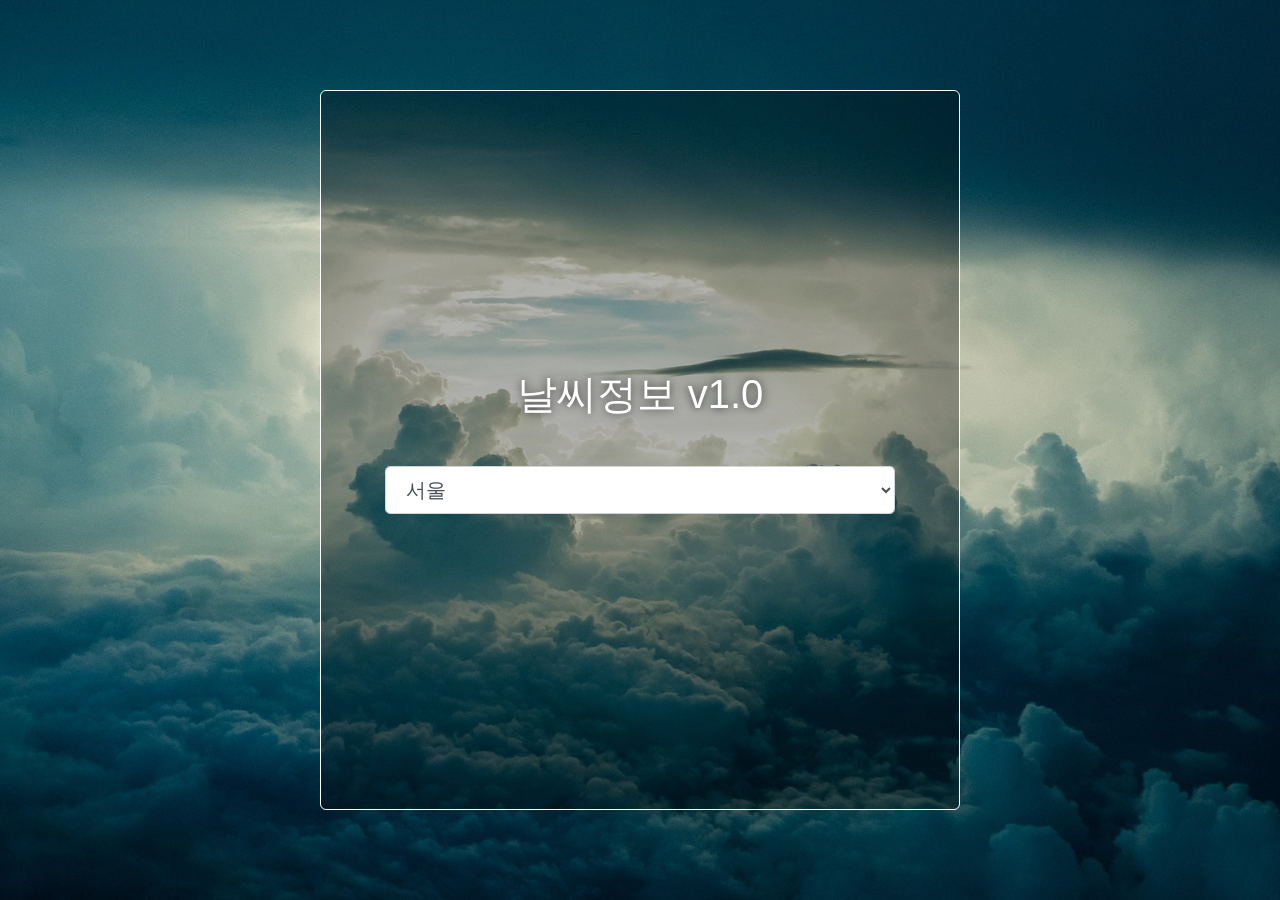
==== public/html/weather.html @ 9dc410e0 "launch" ====
<!DOCTYPE html>
<html lang="ko">
<head>
	<meta charset="UTF-8">
	<meta name="viewport" content="width=device-width, initial-scale=1.0">
	<meta http-equiv="X-UA-Compatible" content="ie=edge">
	<title>날씨정보</title>
	<link rel="stylesheet" href="../css/fa.min.css">
	<link rel="stylesheet" href="../css/bootstrap.min.css">
	<link rel="stylesheet" href="../css/animate.css">
	<link rel="stylesheet" href="../css/base.css">
	<link rel="stylesheet" href="../css/weather.css">
	<script src="../js/jquery-3.3.1.min.js"></script>
	<script src="../js/bootstrap.min.js"></script>
	<script src="../js/wow.min.js"></script>
</head>
<body>
	<div class="wraps">
		<div class="wrap">
			<div class="launch">
				<h1>날씨정보 v1.0</h1>
				<div class="citys form-group">
					<select name="city" id="city" class="form-control form-control-lg">
						<option value="111111">서울</option>
					</select>
				</div>
			</div>
			<div class="daily"></div>
			<div class="weekly"></div>
		</div>
	</div>
	<script src="../js/util.js"></script>
	<script src="../js/weather.js"></script>
</body>
</html>
---- public/css/fa.min.css ----
.fa,.fab,.fal,.far,.fas{-moz-osx-font-smoothing:grayscale;-webkit-font-smoothing:antialiased;display:inline-block;font-style:normal;font-variant:normal;text-rendering:auto;line-height:1}.fa-lg{font-size:1.33333em;line-height:.75em;vertical-align:-.0667em}.fa-xs{font-size:.75em}.fa-sm{font-size:.875em}.fa-1x{font-size:1em}.fa-2x{font-size:2em}.fa-3x{font-size:3em}.fa-4x{font-size:4em}.fa-5x{font-size:5em}.fa-6x{font-size:6em}.fa-7x{font-size:7em}.fa-8x{font-size:8em}.fa-9x{font-size:9em}.fa-10x{font-size:10em}.fa-fw{text-align:center;width:1.25em}.fa-ul{list-style-type:none;margin-left:2.5em;padding-left:0}.fa-ul>li{position:relative}.fa-li{left:-2em;position:absolute;text-align:center;width:2em;line-height:inherit}.fa-border{border:.08em solid #eee;border-radius:.1em;padding:.2em .25em .15em}.fa-pull-left{float:left}.fa-pull-right{float:right}.fa.fa-pull-left,.fab.fa-pull-left,.fal.fa-pull-left,.far.fa-pull-left,.fas.fa-pull-left{margin-right:.3em}.fa.fa-pull-right,.fab.fa-pull-right,.fal.fa-pull-right,.far.fa-pull-right,.fas.fa-pull-right{margin-left:.3em}.fa-spin{animation:fa-spin 2s infinite linear}.fa-pulse{animation:fa-spin 1s infinite steps(8)}@keyframes fa-spin{0%{transform:rotate(0deg)}to{transform:rotate(1turn)}}.fa-rotate-90{-ms-filter:"progid:DXImageTransform.Microsoft.BasicImage(rotation=1)";transform:rotate(90deg)}.fa-rotate-180{-ms-filter:"progid:DXImageTransform.Microsoft.BasicImage(rotation=2)";transform:rotate(180deg)}.fa-rotate-270{-ms-filter:"progid:DXImageTransform.Microsoft.BasicImage(rotation=3)";transform:rotate(270deg)}.fa-flip-horizontal{-ms-filter:"progid:DXImageTransform.Microsoft.BasicImage(rotation=0, mirror=1)";transform:scaleX(-1)}.fa-flip-vertical{transform:scaleY(-1)}.fa-flip-both,.fa-flip-horizontal.fa-flip-vertical,.fa-flip-vertical{-ms-filter:"progid:DXImageTransform.Microsoft.BasicImage(rotation=2, mirror=1)"}.fa-flip-both,.fa-flip-horizontal.fa-flip-vertical{transform:scale(-1)}:root .fa-flip-both,:root .fa-flip-horizontal,:root .fa-flip-vertical,:root .fa-rotate-90,:root .fa-rotate-180,:root .fa-rotate-270{filter:none}.fa-stack{display:inline-block;height:2em;line-height:2em;position:relative;vertical-align:middle;width:2.5em}.fa-stack-1x,.fa-stack-2x{left:0;position:absolute;text-align:center;width:100%}.fa-stack-1x{line-height:inherit}.fa-stack-2x{font-size:2em}.fa-inverse{color:#fff}.fa-500px:before{content:"\f26e"}.fa-accessible-icon:before{content:"\f368"}.fa-accusoft:before{content:"\f369"}.fa-acquisitions-incorporated:before{content:"\f6af"}.fa-ad:before{content:"\f641"}.fa-address-book:before{content:"\f2b9"}.fa-address-card:before{content:"\f2bb"}.fa-adjust:before{content:"\f042"}.fa-adn:before{content:"\f170"}.fa-adobe:before{content:"\f778"}.fa-adversal:before{content:"\f36a"}.fa-affiliatetheme:before{content:"\f36b"}.fa-air-freshener:before{content:"\f5d0"}.fa-algolia:before{content:"\f36c"}.fa-align-center:before{content:"\f037"}.fa-align-justify:before{content:"\f039"}.fa-align-left:before{content:"\f036"}.fa-align-right:before{content:"\f038"}.fa-alipay:before{content:"\f642"}.fa-allergies:before{content:"\f461"}.fa-amazon:before{content:"\f270"}.fa-amazon-pay:before{content:"\f42c"}.fa-ambulance:before{content:"\f0f9"}.fa-american-sign-language-interpreting:before{content:"\f2a3"}.fa-amilia:before{content:"\f36d"}.fa-anchor:before{content:"\f13d"}.fa-android:before{content:"\f17b"}.fa-angellist:before{content:"\f209"}.fa-angle-double-down:before{content:"\f103"}.fa-angle-double-left:before{content:"\f100"}.fa-angle-double-right:before{content:"\f101"}.fa-angle-double-up:before{content:"\f102"}.fa-angle-down:before{content:"\f107"}.fa-angle-left:before{content:"\f104"}.fa-angle-right:before{content:"\f105"}.fa-angle-up:before{content:"\f106"}.fa-angry:before{content:"\f556"}.fa-angrycreative:before{content:"\f36e"}.fa-angular:before{content:"\f420"}.fa-ankh:before{content:"\f644"}.fa-app-store:before{content:"\f36f"}.fa-app-store-ios:before{content:"\f370"}.fa-apper:before{content:"\f371"}.fa-apple:before{content:"\f179"}.fa-apple-alt:before{content:"\f5d1"}.fa-apple-pay:before{content:"\f415"}.fa-archive:before{content:"\f187"}.fa-archway:before{content:"\f557"}.fa-arrow-alt-circle-down:before{content:"\f358"}.fa-arrow-alt-circle-left:before{content:"\f359"}.fa-arrow-alt-circle-right:before{content:"\f35a"}.fa-arrow-alt-circle-up:before{content:"\f35b"}.fa-arrow-circle-down:before{content:"\f0ab"}.fa-arrow-circle-left:before{content:"\f0a8"}.fa-arrow-circle-right:before{content:"\f0a9"}.fa-arrow-circle-up:before{content:"\f0aa"}.fa-arrow-down:before{content:"\f063"}.fa-arrow-left:before{content:"\f060"}.fa-arrow-right:before{content:"\f061"}.fa-arrow-up:before{content:"\f062"}.fa-arrows-alt:before{content:"\f0b2"}.fa-arrows-alt-h:before{content:"\f337"}.fa-arrows-alt-v:before{content:"\f338"}.fa-artstation:before{content:"\f77a"}.fa-assistive-listening-systems:before{content:"\f2a2"}.fa-asterisk:before{content:"\f069"}.fa-asymmetrik:before{content:"\f372"}.fa-at:before{content:"\f1fa"}.fa-atlas:before{content:"\f558"}.fa-atlassian:before{content:"\f77b"}.fa-atom:before{content:"\f5d2"}.fa-audible:before{content:"\f373"}.fa-audio-description:before{content:"\f29e"}.fa-autoprefixer:before{content:"\f41c"}.fa-avianex:before{content:"\f374"}.fa-aviato:before{content:"\f421"}.fa-award:before{content:"\f559"}.fa-aws:before{content:"\f375"}.fa-baby:before{content:"\f77c"}.fa-baby-carriage:before{content:"\f77d"}.fa-backspace:before{content:"\f55a"}.fa-backward:before{content:"\f04a"}.fa-bacon:before{content:"\f7e5"}.fa-balance-scale:before{content:"\f24e"}.fa-ban:before{content:"\f05e"}.fa-band-aid:before{content:"\f462"}.fa-bandcamp:before{content:"\f2d5"}.fa-barcode:before{content:"\f02a"}.fa-bars:before{content:"\f0c9"}.fa-baseball-ball:before{content:"\f433"}.fa-basketball-ball:before{content:"\f434"}.fa-bath:before{content:"\f2cd"}.fa-battery-empty:before{content:"\f244"}.fa-battery-full:before{content:"\f240"}.fa-battery-half:before{content:"\f242"}.fa-battery-quarter:before{content:"\f243"}.fa-battery-three-quarters:before{content:"\f241"}.fa-bed:before{content:"\f236"}.fa-beer:before{content:"\f0fc"}.fa-behance:before{content:"\f1b4"}.fa-behance-square:before{content:"\f1b5"}.fa-bell:before{content:"\f0f3"}.fa-bell-slash:before{content:"\f1f6"}.fa-bezier-curve:before{content:"\f55b"}.fa-bible:before{content:"\f647"}.fa-bicycle:before{content:"\f206"}.fa-bimobject:before{content:"\f378"}.fa-binoculars:before{content:"\f1e5"}.fa-biohazard:before{content:"\f780"}.fa-birthday-cake:before{content:"\f1fd"}.fa-bitbucket:before{content:"\f171"}.fa-bitcoin:before{content:"\f379"}.fa-bity:before{content:"\f37a"}.fa-black-tie:before{content:"\f27e"}.fa-blackberry:before{content:"\f37b"}.fa-blender:before{content:"\f517"}.fa-blender-phone:before{content:"\f6b6"}.fa-blind:before{content:"\f29d"}.fa-blog:before{content:"\f781"}.fa-blogger:before{content:"\f37c"}.fa-blogger-b:before{content:"\f37d"}.fa-bluetooth:before{content:"\f293"}.fa-bluetooth-b:before{content:"\f294"}.fa-bold:before{content:"\f032"}.fa-bolt:before{content:"\f0e7"}.fa-bomb:before{content:"\f1e2"}.fa-bone:before{content:"\f5d7"}.fa-bong:before{content:"\f55c"}.fa-book:before{content:"\f02d"}.fa-book-dead:before{content:"\f6b7"}.fa-book-medical:before{content:"\f7e6"}.fa-book-open:before{content:"\f518"}.fa-book-reader:before{content:"\f5da"}.fa-bookmark:before{content:"\f02e"}.fa-bowling-ball:before{content:"\f436"}.fa-box:before{content:"\f466"}.fa-box-open:before{content:"\f49e"}.fa-boxes:before{content:"\f468"}.fa-braille:before{content:"\f2a1"}.fa-brain:before{content:"\f5dc"}.fa-bread-slice:before{content:"\f7ec"}.fa-briefcase:before{content:"\f0b1"}.fa-briefcase-medical:before{content:"\f469"}.fa-broadcast-tower:before{content:"\f519"}.fa-broom:before{content:"\f51a"}.fa-brush:before{content:"\f55d"}.fa-btc:before{content:"\f15a"}.fa-bug:before{content:"\f188"}.fa-building:before{content:"\f1ad"}.fa-bullhorn:before{content:"\f0a1"}.fa-bullseye:before{content:"\f140"}.fa-burn:before{content:"\f46a"}.fa-buromobelexperte:before{content:"\f37f"}.fa-bus:before{content:"\f207"}.fa-bus-alt:before{content:"\f55e"}.fa-business-time:before{content:"\f64a"}.fa-buysellads:before{content:"\f20d"}.fa-calculator:before{content:"\f1ec"}.fa-calendar:before{content:"\f133"}.fa-calendar-alt:before{content:"\f073"}.fa-calendar-check:before{content:"\f274"}.fa-calendar-day:before{content:"\f783"}.fa-calendar-minus:before{content:"\f272"}.fa-calendar-plus:before{content:"\f271"}.fa-calendar-times:before{content:"\f273"}.fa-calendar-week:before{content:"\f784"}.fa-camera:before{content:"\f030"}.fa-camera-retro:before{content:"\f083"}.fa-campground:before{content:"\f6bb"}.fa-canadian-maple-leaf:before{content:"\f785"}.fa-candy-cane:before{content:"\f786"}.fa-cannabis:before{content:"\f55f"}.fa-capsules:before{content:"\f46b"}.fa-car:before{content:"\f1b9"}.fa-car-alt:before{content:"\f5de"}.fa-car-battery:before{content:"\f5df"}.fa-car-crash:before{content:"\f5e1"}.fa-car-side:before{content:"\f5e4"}.fa-caret-down:before{content:"\f0d7"}.fa-caret-left:before{content:"\f0d9"}.fa-caret-right:before{content:"\f0da"}.fa-caret-square-down:before{content:"\f150"}.fa-caret-square-left:before{content:"\f191"}.fa-caret-square-right:before{content:"\f152"}.fa-caret-square-up:before{content:"\f151"}.fa-caret-up:before{content:"\f0d8"}.fa-carrot:before{content:"\f787"}.fa-cart-arrow-down:before{content:"\f218"}.fa-cart-plus:before{content:"\f217"}.fa-cash-register:before{content:"\f788"}.fa-cat:before{content:"\f6be"}.fa-cc-amazon-pay:before{content:"\f42d"}.fa-cc-amex:before{content:"\f1f3"}.fa-cc-apple-pay:before{content:"\f416"}.fa-cc-diners-club:before{content:"\f24c"}.fa-cc-discover:before{content:"\f1f2"}.fa-cc-jcb:before{content:"\f24b"}.fa-cc-mastercard:before{content:"\f1f1"}.fa-cc-paypal:before{content:"\f1f4"}.fa-cc-stripe:before{content:"\f1f5"}.fa-cc-visa:before{content:"\f1f0"}.fa-centercode:before{content:"\f380"}.fa-centos:before{content:"\f789"}.fa-certificate:before{content:"\f0a3"}.fa-chair:before{content:"\f6c0"}.fa-chalkboard:before{content:"\f51b"}.fa-chalkboard-teacher:before{content:"\f51c"}.fa-charging-station:before{content:"\f5e7"}.fa-chart-area:before{content:"\f1fe"}.fa-chart-bar:before{content:"\f080"}.fa-chart-line:before{content:"\f201"}.fa-chart-pie:before{content:"\f200"}.fa-check:before{content:"\f00c"}.fa-check-circle:before{content:"\f058"}.fa-check-double:before{content:"\f560"}.fa-check-square:before{content:"\f14a"}.fa-cheese:before{content:"\f7ef"}.fa-chess:before{content:"\f439"}.fa-chess-bishop:before{content:"\f43a"}.fa-chess-board:before{content:"\f43c"}.fa-chess-king:before{content:"\f43f"}.fa-chess-knight:before{content:"\f441"}.fa-chess-pawn:before{content:"\f443"}.fa-chess-queen:before{content:"\f445"}.fa-chess-rook:before{content:"\f447"}.fa-chevron-circle-down:before{content:"\f13a"}.fa-chevron-circle-left:before{content:"\f137"}.fa-chevron-circle-right:before{content:"\f138"}.fa-chevron-circle-up:before{content:"\f139"}.fa-chevron-down:before{content:"\f078"}.fa-chevron-left:before{content:"\f053"}.fa-chevron-right:before{content:"\f054"}.fa-chevron-up:before{content:"\f077"}.fa-child:before{content:"\f1ae"}.fa-chrome:before{content:"\f268"}.fa-church:before{content:"\f51d"}.fa-circle:before{content:"\f111"}.fa-circle-notch:before{content:"\f1ce"}.fa-city:before{content:"\f64f"}.fa-clinic-medical:before{content:"\f7f2"}.fa-clipboard:before{content:"\f328"}.fa-clipboard-check:before{content:"\f46c"}.fa-clipboard-list:before{content:"\f46d"}.fa-clock:before{content:"\f017"}.fa-clone:before{content:"\f24d"}.fa-closed-captioning:before{content:"\f20a"}.fa-cloud:before{content:"\f0c2"}.fa-cloud-download-alt:before{content:"\f381"}.fa-cloud-meatball:before{content:"\f73b"}.fa-cloud-moon:before{content:"\f6c3"}.fa-cloud-moon-rain:before{content:"\f73c"}.fa-cloud-rain:before{content:"\f73d"}.fa-cloud-showers-heavy:before{content:"\f740"}.fa-cloud-sun:before{content:"\f6c4"}.fa-cloud-sun-rain:before{content:"\f743"}.fa-cloud-upload-alt:before{content:"\f382"}.fa-cloudscale:before{content:"\f383"}.fa-cloudsmith:before{content:"\f384"}.fa-cloudversify:before{content:"\f385"}.fa-cocktail:before{content:"\f561"}.fa-code:before{content:"\f121"}.fa-code-branch:before{content:"\f126"}.fa-codepen:before{content:"\f1cb"}.fa-codiepie:before{content:"\f284"}.fa-coffee:before{content:"\f0f4"}.fa-cog:before{content:"\f013"}.fa-cogs:before{content:"\f085"}.fa-coins:before{content:"\f51e"}.fa-columns:before{content:"\f0db"}.fa-comment:before{content:"\f075"}.fa-comment-alt:before{content:"\f27a"}.fa-comment-dollar:before{content:"\f651"}.fa-comment-dots:before{content:"\f4ad"}.fa-comment-medical:before{content:"\f7f5"}.fa-comment-slash:before{content:"\f4b3"}.fa-comments:before{content:"\f086"}.fa-comments-dollar:before{content:"\f653"}.fa-compact-disc:before{content:"\f51f"}.fa-compass:before{content:"\f14e"}.fa-compress:before{content:"\f066"}.fa-compress-arrows-alt:before{content:"\f78c"}.fa-concierge-bell:before{content:"\f562"}.fa-confluence:before{content:"\f78d"}.fa-connectdevelop:before{content:"\f20e"}.fa-contao:before{content:"\f26d"}.fa-cookie:before{content:"\f563"}.fa-cookie-bite:before{content:"\f564"}.fa-copy:before{content:"\f0c5"}.fa-copyright:before{content:"\f1f9"}.fa-couch:before{content:"\f4b8"}.fa-cpanel:before{content:"\f388"}.fa-creative-commons:before{content:"\f25e"}.fa-creative-commons-by:before{content:"\f4e7"}.fa-creative-commons-nc:before{content:"\f4e8"}.fa-creative-commons-nc-eu:before{content:"\f4e9"}.fa-creative-commons-nc-jp:before{content:"\f4ea"}.fa-creative-commons-nd:before{content:"\f4eb"}.fa-creative-commons-pd:before{content:"\f4ec"}.fa-creative-commons-pd-alt:before{content:"\f4ed"}.fa-creative-commons-remix:before{content:"\f4ee"}.fa-creative-commons-sa:before{content:"\f4ef"}.fa-creative-commons-sampling:before{content:"\f4f0"}.fa-creative-commons-sampling-plus:before{content:"\f4f1"}.fa-creative-commons-share:before{content:"\f4f2"}.fa-creative-commons-zero:before{content:"\f4f3"}.fa-credit-card:before{content:"\f09d"}.fa-critical-role:before{content:"\f6c9"}.fa-crop:before{content:"\f125"}.fa-crop-alt:before{content:"\f565"}.fa-cross:before{content:"\f654"}.fa-crosshairs:before{content:"\f05b"}.fa-crow:before{content:"\f520"}.fa-crown:before{content:"\f521"}.fa-crutch:before{content:"\f7f7"}.fa-css3:before{content:"\f13c"}.fa-css3-alt:before{content:"\f38b"}.fa-cube:before{content:"\f1b2"}.fa-cubes:before{content:"\f1b3"}.fa-cut:before{content:"\f0c4"}.fa-cuttlefish:before{content:"\f38c"}.fa-d-and-d:before{content:"\f38d"}.fa-d-and-d-beyond:before{content:"\f6ca"}.fa-dashcube:before{content:"\f210"}.fa-database:before{content:"\f1c0"}.fa-deaf:before{content:"\f2a4"}.fa-delicious:before{content:"\f1a5"}.fa-democrat:before{content:"\f747"}.fa-deploydog:before{content:"\f38e"}.fa-deskpro:before{content:"\f38f"}.fa-desktop:before{content:"\f108"}.fa-dev:before{content:"\f6cc"}.fa-deviantart:before{content:"\f1bd"}.fa-dharmachakra:before{content:"\f655"}.fa-dhl:before{content:"\f790"}.fa-diagnoses:before{content:"\f470"}.fa-diaspora:before{content:"\f791"}.fa-dice:before{content:"\f522"}.fa-dice-d20:before{content:"\f6cf"}.fa-dice-d6:before{content:"\f6d1"}.fa-dice-five:before{content:"\f523"}.fa-dice-four:before{content:"\f524"}.fa-dice-one:before{content:"\f525"}.fa-dice-six:before{content:"\f526"}.fa-dice-three:before{content:"\f527"}.fa-dice-two:before{content:"\f528"}.fa-digg:before{content:"\f1a6"}.fa-digital-ocean:before{content:"\f391"}.fa-digital-tachograph:before{content:"\f566"}.fa-directions:before{content:"\f5eb"}.fa-discord:before{content:"\f392"}.fa-discourse:before{content:"\f393"}.fa-divide:before{content:"\f529"}.fa-dizzy:before{content:"\f567"}.fa-dna:before{content:"\f471"}.fa-dochub:before{content:"\f394"}.fa-docker:before{content:"\f395"}.fa-dog:before{content:"\f6d3"}.fa-dollar-sign:before{content:"\f155"}.fa-dolly:before{content:"\f472"}.fa-dolly-flatbed:before{content:"\f474"}.fa-donate:before{content:"\f4b9"}.fa-door-closed:before{content:"\f52a"}.fa-door-open:before{content:"\f52b"}.fa-dot-circle:before{content:"\f192"}.fa-dove:before{content:"\f4ba"}.fa-download:before{content:"\f019"}.fa-draft2digital:before{content:"\f396"}.fa-drafting-compass:before{content:"\f568"}.fa-dragon:before{content:"\f6d5"}.fa-draw-polygon:before{content:"\f5ee"}.fa-dribbble:before{content:"\f17d"}.fa-dribbble-square:before{content:"\f397"}.fa-dropbox:before{content:"\f16b"}.fa-drum:before{content:"\f569"}.fa-drum-steelpan:before{content:"\f56a"}.fa-drumstick-bite:before{content:"\f6d7"}.fa-drupal:before{content:"\f1a9"}.fa-dumbbell:before{content:"\f44b"}.fa-dumpster:before{content:"\f793"}.fa-dumpster-fire:before{content:"\f794"}.fa-dungeon:before{content:"\f6d9"}.fa-dyalog:before{content:"\f399"}.fa-earlybirds:before{content:"\f39a"}.fa-ebay:before{content:"\f4f4"}.fa-edge:before{content:"\f282"}.fa-edit:before{content:"\f044"}.fa-egg:before{content:"\f7fb"}.fa-eject:before{content:"\f052"}.fa-elementor:before{content:"\f430"}.fa-ellipsis-h:before{content:"\f141"}.fa-ellipsis-v:before{content:"\f142"}.fa-ello:before{content:"\f5f1"}.fa-ember:before{content:"\f423"}.fa-empire:before{content:"\f1d1"}.fa-envelope:before{content:"\f0e0"}.fa-envelope-open:before{content:"\f2b6"}.fa-envelope-open-text:before{content:"\f658"}.fa-envelope-square:before{content:"\f199"}.fa-envira:before{content:"\f299"}.fa-equals:before{content:"\f52c"}.fa-eraser:before{content:"\f12d"}.fa-erlang:before{content:"\f39d"}.fa-ethereum:before{content:"\f42e"}.fa-ethernet:before{content:"\f796"}.fa-etsy:before{content:"\f2d7"}.fa-euro-sign:before{content:"\f153"}.fa-exchange-alt:before{content:"\f362"}.fa-exclamation:before{content:"\f12a"}.fa-exclamation-circle:before{content:"\f06a"}.fa-exclamation-triangle:before{content:"\f071"}.fa-expand:before{content:"\f065"}.fa-expand-arrows-alt:before{content:"\f31e"}.fa-expeditedssl:before{content:"\f23e"}.fa-external-link-alt:before{content:"\f35d"}.fa-external-link-square-alt:before{content:"\f360"}.fa-eye:before{content:"\f06e"}.fa-eye-dropper:before{content:"\f1fb"}.fa-eye-slash:before{content:"\f070"}.fa-facebook:before{content:"\f09a"}.fa-facebook-f:before{content:"\f39e"}.fa-facebook-messenger:before{content:"\f39f"}.fa-facebook-square:before{content:"\f082"}.fa-fantasy-flight-games:before{content:"\f6dc"}.fa-fast-backward:before{content:"\f049"}.fa-fast-forward:before{content:"\f050"}.fa-fax:before{content:"\f1ac"}.fa-feather:before{content:"\f52d"}.fa-feather-alt:before{content:"\f56b"}.fa-fedex:before{content:"\f797"}.fa-fedora:before{content:"\f798"}.fa-female:before{content:"\f182"}.fa-fighter-jet:before{content:"\f0fb"}.fa-figma:before{content:"\f799"}.fa-file:before{content:"\f15b"}.fa-file-alt:before{content:"\f15c"}.fa-file-archive:before{content:"\f1c6"}.fa-file-audio:before{content:"\f1c7"}.fa-file-code:before{content:"\f1c9"}.fa-file-contract:before{content:"\f56c"}.fa-file-csv:before{content:"\f6dd"}.fa-file-download:before{content:"\f56d"}.fa-file-excel:before{content:"\f1c3"}.fa-file-export:before{content:"\f56e"}.fa-file-image:before{content:"\f1c5"}.fa-file-import:before{content:"\f56f"}.fa-file-invoice:before{content:"\f570"}.fa-file-invoice-dollar:before{content:"\f571"}.fa-file-medical:before{content:"\f477"}.fa-file-medical-alt:before{content:"\f478"}.fa-file-pdf:before{content:"\f1c1"}.fa-file-powerpoint:before{content:"\f1c4"}.fa-file-prescription:before{content:"\f572"}.fa-file-signature:before{content:"\f573"}.fa-file-upload:before{content:"\f574"}.fa-file-video:before{content:"\f1c8"}.fa-file-word:before{content:"\f1c2"}.fa-fill:before{content:"\f575"}.fa-fill-drip:before{content:"\f576"}.fa-film:before{content:"\f008"}.fa-filter:before{content:"\f0b0"}.fa-fingerprint:before{content:"\f577"}.fa-fire:before{content:"\f06d"}.fa-fire-alt:before{content:"\f7e4"}.fa-fire-extinguisher:before{content:"\f134"}.fa-firefox:before{content:"\f269"}.fa-first-aid:before{content:"\f479"}.fa-first-order:before{content:"\f2b0"}.fa-first-order-alt:before{content:"\f50a"}.fa-firstdraft:before{content:"\f3a1"}.fa-fish:before{content:"\f578"}.fa-fist-raised:before{content:"\f6de"}.fa-flag:before{content:"\f024"}.fa-flag-checkered:before{content:"\f11e"}.fa-flag-usa:before{content:"\f74d"}.fa-flask:before{content:"\f0c3"}.fa-flickr:before{content:"\f16e"}.fa-flipboard:before{content:"\f44d"}.fa-flushed:before{content:"\f579"}.fa-fly:before{content:"\f417"}.fa-folder:before{content:"\f07b"}.fa-folder-minus:before{content:"\f65d"}.fa-folder-open:before{content:"\f07c"}.fa-folder-plus:before{content:"\f65e"}.fa-font:before{content:"\f031"}.fa-font-awesome:before{content:"\f2b4"}.fa-font-awesome-alt:before{content:"\f35c"}.fa-font-awesome-flag:before{content:"\f425"}.fa-font-awesome-logo-full:before{content:"\f4e6"}.fa-fonticons:before{content:"\f280"}.fa-fonticons-fi:before{content:"\f3a2"}.fa-football-ball:before{content:"\f44e"}.fa-fort-awesome:before{content:"\f286"}.fa-fort-awesome-alt:before{content:"\f3a3"}.fa-forumbee:before{content:"\f211"}.fa-forward:before{content:"\f04e"}.fa-foursquare:before{content:"\f180"}.fa-free-code-camp:before{content:"\f2c5"}.fa-freebsd:before{content:"\f3a4"}.fa-frog:before{content:"\f52e"}.fa-frown:before{content:"\f119"}.fa-frown-open:before{content:"\f57a"}.fa-fulcrum:before{content:"\f50b"}.fa-funnel-dollar:before{content:"\f662"}.fa-futbol:before{content:"\f1e3"}.fa-galactic-republic:before{content:"\f50c"}.fa-galactic-senate:before{content:"\f50d"}.fa-gamepad:before{content:"\f11b"}.fa-gas-pump:before{content:"\f52f"}.fa-gavel:before{content:"\f0e3"}.fa-gem:before{content:"\f3a5"}.fa-genderless:before{content:"\f22d"}.fa-get-pocket:before{content:"\f265"}.fa-gg:before{content:"\f260"}.fa-gg-circle:before{content:"\f261"}.fa-ghost:before{content:"\f6e2"}.fa-gift:before{content:"\f06b"}.fa-gifts:before{content:"\f79c"}.fa-git:before{content:"\f1d3"}.fa-git-square:before{content:"\f1d2"}.fa-github:before{content:"\f09b"}.fa-github-alt:before{content:"\f113"}.fa-github-square:before{content:"\f092"}.fa-gitkraken:before{content:"\f3a6"}.fa-gitlab:before{content:"\f296"}.fa-gitter:before{content:"\f426"}.fa-glass-cheers:before{content:"\f79f"}.fa-glass-martini:before{content:"\f000"}.fa-glass-martini-alt:before{content:"\f57b"}.fa-glass-whiskey:before{content:"\f7a0"}.fa-glasses:before{content:"\f530"}.fa-glide:before{content:"\f2a5"}.fa-glide-g:before{content:"\f2a6"}.fa-globe:before{content:"\f0ac"}.fa-globe-africa:before{content:"\f57c"}.fa-globe-americas:before{content:"\f57d"}.fa-globe-asia:before{content:"\f57e"}.fa-globe-europe:before{content:"\f7a2"}.fa-gofore:before{content:"\f3a7"}.fa-golf-ball:before{content:"\f450"}.fa-goodreads:before{content:"\f3a8"}.fa-goodreads-g:before{content:"\f3a9"}.fa-google:before{content:"\f1a0"}.fa-google-drive:before{content:"\f3aa"}.fa-google-play:before{content:"\f3ab"}.fa-google-plus:before{content:"\f2b3"}.fa-google-plus-g:before{content:"\f0d5"}.fa-google-plus-square:before{content:"\f0d4"}.fa-google-wallet:before{content:"\f1ee"}.fa-gopuram:before{content:"\f664"}.fa-graduation-cap:before{content:"\f19d"}.fa-gratipay:before{content:"\f184"}.fa-grav:before{content:"\f2d6"}.fa-greater-than:before{content:"\f531"}.fa-greater-than-equal:before{content:"\f532"}.fa-grimace:before{content:"\f57f"}.fa-grin:before{content:"\f580"}.fa-grin-alt:before{content:"\f581"}.fa-grin-beam:before{content:"\f582"}.fa-grin-beam-sweat:before{content:"\f583"}.fa-grin-hearts:before{content:"\f584"}.fa-grin-squint:before{content:"\f585"}.fa-grin-squint-tears:before{content:"\f586"}.fa-grin-stars:before{content:"\f587"}.fa-grin-tears:before{content:"\f588"}.fa-grin-tongue:before{content:"\f589"}.fa-grin-tongue-squint:before{content:"\f58a"}.fa-grin-tongue-wink:before{content:"\f58b"}.fa-grin-wink:before{content:"\f58c"}.fa-grip-horizontal:before{content:"\f58d"}.fa-grip-lines:before{content:"\f7a4"}.fa-grip-lines-vertical:before{content:"\f7a5"}.fa-grip-vertical:before{content:"\f58e"}.fa-gripfire:before{content:"\f3ac"}.fa-grunt:before{content:"\f3ad"}.fa-guitar:before{content:"\f7a6"}.fa-gulp:before{content:"\f3ae"}.fa-h-square:before{content:"\f0fd"}.fa-hacker-news:before{content:"\f1d4"}.fa-hacker-news-square:before{content:"\f3af"}.fa-hackerrank:before{content:"\f5f7"}.fa-hamburger:before{content:"\f805"}.fa-hammer:before{content:"\f6e3"}.fa-hamsa:before{content:"\f665"}.fa-hand-holding:before{content:"\f4bd"}.fa-hand-holding-heart:before{content:"\f4be"}.fa-hand-holding-usd:before{content:"\f4c0"}.fa-hand-lizard:before{content:"\f258"}.fa-hand-middle-finger:before{content:"\f806"}.fa-hand-paper:before{content:"\f256"}.fa-hand-peace:before{content:"\f25b"}.fa-hand-point-down:before{content:"\f0a7"}.fa-hand-point-left:before{content:"\f0a5"}.fa-hand-point-right:before{content:"\f0a4"}.fa-hand-point-up:before{content:"\f0a6"}.fa-hand-pointer:before{content:"\f25a"}.fa-hand-rock:before{content:"\f255"}.fa-hand-scissors:before{content:"\f257"}.fa-hand-spock:before{content:"\f259"}.fa-hands:before{content:"\f4c2"}.fa-hands-helping:before{content:"\f4c4"}.fa-handshake:before{content:"\f2b5"}.fa-hanukiah:before{content:"\f6e6"}.fa-hard-hat:before{content:"\f807"}.fa-hashtag:before{content:"\f292"}.fa-hat-wizard:before{content:"\f6e8"}.fa-haykal:before{content:"\f666"}.fa-hdd:before{content:"\f0a0"}.fa-heading:before{content:"\f1dc"}.fa-headphones:before{content:"\f025"}.fa-headphones-alt:before{content:"\f58f"}.fa-headset:before{content:"\f590"}.fa-heart:before{content:"\f004"}.fa-heart-broken:before{content:"\f7a9"}.fa-heartbeat:before{content:"\f21e"}.fa-helicopter:before{content:"\f533"}.fa-highlighter:before{content:"\f591"}.fa-hiking:before{content:"\f6ec"}.fa-hippo:before{content:"\f6ed"}.fa-hips:before{content:"\f452"}.fa-hire-a-helper:before{content:"\f3b0"}.fa-history:before{content:"\f1da"}.fa-hockey-puck:before{content:"\f453"}.fa-holly-berry:before{content:"\f7aa"}.fa-home:before{content:"\f015"}.fa-hooli:before{content:"\f427"}.fa-hornbill:before{content:"\f592"}.fa-horse:before{content:"\f6f0"}.fa-horse-head:before{content:"\f7ab"}.fa-hospital:before{content:"\f0f8"}.fa-hospital-alt:before{content:"\f47d"}.fa-hospital-symbol:before{content:"\f47e"}.fa-hot-tub:before{content:"\f593"}.fa-hotdog:before{content:"\f80f"}.fa-hotel:before{content:"\f594"}.fa-hotjar:before{content:"\f3b1"}.fa-hourglass:before{content:"\f254"}.fa-hourglass-end:before{content:"\f253"}.fa-hourglass-half:before{content:"\f252"}.fa-hourglass-start:before{content:"\f251"}.fa-house-damage:before{content:"\f6f1"}.fa-houzz:before{content:"\f27c"}.fa-hryvnia:before{content:"\f6f2"}.fa-html5:before{content:"\f13b"}.fa-hubspot:before{content:"\f3b2"}.fa-i-cursor:before{content:"\f246"}.fa-ice-cream:before{content:"\f810"}.fa-icicles:before{content:"\f7ad"}.fa-id-badge:before{content:"\f2c1"}.fa-id-card:before{content:"\f2c2"}.fa-id-card-alt:before{content:"\f47f"}.fa-igloo:before{content:"\f7ae"}.fa-image:before{content:"\f03e"}.fa-images:before{content:"\f302"}.fa-imdb:before{content:"\f2d8"}.fa-inbox:before{content:"\f01c"}.fa-indent:before{content:"\f03c"}.fa-industry:before{content:"\f275"}.fa-infinity:before{content:"\f534"}.fa-info:before{content:"\f129"}.fa-info-circle:before{content:"\f05a"}.fa-instagram:before{content:"\f16d"}.fa-intercom:before{content:"\f7af"}.fa-internet-explorer:before{content:"\f26b"}.fa-invision:before{content:"\f7b0"}.fa-ioxhost:before{content:"\f208"}.fa-italic:before{content:"\f033"}.fa-itunes:before{content:"\f3b4"}.fa-itunes-note:before{content:"\f3b5"}.fa-java:before{content:"\f4e4"}.fa-jedi:before{content:"\f669"}.fa-jedi-order:before{content:"\f50e"}.fa-jenkins:before{content:"\f3b6"}.fa-jira:before{content:"\f7b1"}.fa-joget:before{content:"\f3b7"}.fa-joint:before{content:"\f595"}.fa-joomla:before{content:"\f1aa"}.fa-journal-whills:before{content:"\f66a"}.fa-js:before{content:"\f3b8"}.fa-js-square:before{content:"\f3b9"}.fa-jsfiddle:before{content:"\f1cc"}.fa-kaaba:before{content:"\f66b"}.fa-kaggle:before{content:"\f5fa"}.fa-key:before{content:"\f084"}.fa-keybase:before{content:"\f4f5"}.fa-keyboard:before{content:"\f11c"}.fa-keycdn:before{content:"\f3ba"}.fa-khanda:before{content:"\f66d"}.fa-kickstarter:before{content:"\f3bb"}.fa-kickstarter-k:before{content:"\f3bc"}.fa-kiss:before{content:"\f596"}.fa-kiss-beam:before{content:"\f597"}.fa-kiss-wink-heart:before{content:"\f598"}.fa-kiwi-bird:before{content:"\f535"}.fa-korvue:before{content:"\f42f"}.fa-landmark:before{content:"\f66f"}.fa-language:before{content:"\f1ab"}.fa-laptop:before{content:"\f109"}.fa-laptop-code:before{content:"\f5fc"}.fa-laptop-medical:before{content:"\f812"}.fa-laravel:before{content:"\f3bd"}.fa-lastfm:before{content:"\f202"}.fa-lastfm-square:before{content:"\f203"}.fa-laugh:before{content:"\f599"}.fa-laugh-beam:before{content:"\f59a"}.fa-laugh-squint:before{content:"\f59b"}.fa-laugh-wink:before{content:"\f59c"}.fa-layer-group:before{content:"\f5fd"}.fa-leaf:before{content:"\f06c"}.fa-leanpub:before{content:"\f212"}.fa-lemon:before{content:"\f094"}.fa-less:before{content:"\f41d"}.fa-less-than:before{content:"\f536"}.fa-less-than-equal:before{content:"\f537"}.fa-level-down-alt:before{content:"\f3be"}.fa-level-up-alt:before{content:"\f3bf"}.fa-life-ring:before{content:"\f1cd"}.fa-lightbulb:before{content:"\f0eb"}.fa-line:before{content:"\f3c0"}.fa-link:before{content:"\f0c1"}.fa-linkedin:before{content:"\f08c"}.fa-linkedin-in:before{content:"\f0e1"}.fa-linode:before{content:"\f2b8"}.fa-linux:before{content:"\f17c"}.fa-lira-sign:before{content:"\f195"}.fa-list:before{content:"\f03a"}.fa-list-alt:before{content:"\f022"}.fa-list-ol:before{content:"\f0cb"}.fa-list-ul:before{content:"\f0ca"}.fa-location-arrow:before{content:"\f124"}.fa-lock:before{content:"\f023"}.fa-lock-open:before{content:"\f3c1"}.fa-long-arrow-alt-down:before{content:"\f309"}.fa-long-arrow-alt-left:before{content:"\f30a"}.fa-long-arrow-alt-right:before{content:"\f30b"}.fa-long-arrow-alt-up:before{content:"\f30c"}.fa-low-vision:before{content:"\f2a8"}.fa-luggage-cart:before{content:"\f59d"}.fa-lyft:before{content:"\f3c3"}.fa-magento:before{content:"\f3c4"}.fa-magic:before{content:"\f0d0"}.fa-magnet:before{content:"\f076"}.fa-mail-bulk:before{content:"\f674"}.fa-mailchimp:before{content:"\f59e"}.fa-male:before{content:"\f183"}.fa-mandalorian:before{content:"\f50f"}.fa-map:before{content:"\f279"}.fa-map-marked:before{content:"\f59f"}.fa-map-marked-alt:before{content:"\f5a0"}.fa-map-marker:before{content:"\f041"}.fa-map-marker-alt:before{content:"\f3c5"}.fa-map-pin:before{content:"\f276"}.fa-map-signs:before{content:"\f277"}.fa-markdown:before{content:"\f60f"}.fa-marker:before{content:"\f5a1"}.fa-mars:before{content:"\f222"}.fa-mars-double:before{content:"\f227"}.fa-mars-stroke:before{content:"\f229"}.fa-mars-stroke-h:before{content:"\f22b"}.fa-mars-stroke-v:before{content:"\f22a"}.fa-mask:before{content:"\f6fa"}.fa-mastodon:before{content:"\f4f6"}.fa-maxcdn:before{content:"\f136"}.fa-medal:before{content:"\f5a2"}.fa-medapps:before{content:"\f3c6"}.fa-medium:before{content:"\f23a"}.fa-medium-m:before{content:"\f3c7"}.fa-medkit:before{content:"\f0fa"}.fa-medrt:before{content:"\f3c8"}.fa-meetup:before{content:"\f2e0"}.fa-megaport:before{content:"\f5a3"}.fa-meh:before{content:"\f11a"}.fa-meh-blank:before{content:"\f5a4"}.fa-meh-rolling-eyes:before{content:"\f5a5"}.fa-memory:before{content:"\f538"}.fa-mendeley:before{content:"\f7b3"}.fa-menorah:before{content:"\f676"}.fa-mercury:before{content:"\f223"}.fa-meteor:before{content:"\f753"}.fa-microchip:before{content:"\f2db"}.fa-microphone:before{content:"\f130"}.fa-microphone-alt:before{content:"\f3c9"}.fa-microphone-alt-slash:before{content:"\f539"}.fa-microphone-slash:before{content:"\f131"}.fa-microscope:before{content:"\f610"}.fa-microsoft:before{content:"\f3ca"}.fa-minus:before{content:"\f068"}.fa-minus-circle:before{content:"\f056"}.fa-minus-square:before{content:"\f146"}.fa-mitten:before{content:"\f7b5"}.fa-mix:before{content:"\f3cb"}.fa-mixcloud:before{content:"\f289"}.fa-mizuni:before{content:"\f3cc"}.fa-mobile:before{content:"\f10b"}.fa-mobile-alt:before{content:"\f3cd"}.fa-modx:before{content:"\f285"}.fa-monero:before{content:"\f3d0"}.fa-money-bill:before{content:"\f0d6"}.fa-money-bill-alt:before{content:"\f3d1"}.fa-money-bill-wave:before{content:"\f53a"}.fa-money-bill-wave-alt:before{content:"\f53b"}.fa-money-check:before{content:"\f53c"}.fa-money-check-alt:before{content:"\f53d"}.fa-monument:before{content:"\f5a6"}.fa-moon:before{content:"\f186"}.fa-mortar-pestle:before{content:"\f5a7"}.fa-mosque:before{content:"\f678"}.fa-motorcycle:before{content:"\f21c"}.fa-mountain:before{content:"\f6fc"}.fa-mouse-pointer:before{content:"\f245"}.fa-mug-hot:before{content:"\f7b6"}.fa-music:before{content:"\f001"}.fa-napster:before{content:"\f3d2"}.fa-neos:before{content:"\f612"}.fa-network-wired:before{content:"\f6ff"}.fa-neuter:before{content:"\f22c"}.fa-newspaper:before{content:"\f1ea"}.fa-nimblr:before{content:"\f5a8"}.fa-nintendo-switch:before{content:"\f418"}.fa-node:before{content:"\f419"}.fa-node-js:before{content:"\f3d3"}.fa-not-equal:before{content:"\f53e"}.fa-notes-medical:before{content:"\f481"}.fa-npm:before{content:"\f3d4"}.fa-ns8:before{content:"\f3d5"}.fa-nutritionix:before{content:"\f3d6"}.fa-object-group:before{content:"\f247"}.fa-object-ungroup:before{content:"\f248"}.fa-odnoklassniki:before{content:"\f263"}.fa-odnoklassniki-square:before{content:"\f264"}.fa-oil-can:before{content:"\f613"}.fa-old-republic:before{content:"\f510"}.fa-om:before{content:"\f679"}.fa-opencart:before{content:"\f23d"}.fa-openid:before{content:"\f19b"}.fa-opera:before{content:"\f26a"}.fa-optin-monster:before{content:"\f23c"}.fa-osi:before{content:"\f41a"}.fa-otter:before{content:"\f700"}.fa-outdent:before{content:"\f03b"}.fa-page4:before{content:"\f3d7"}.fa-pagelines:before{content:"\f18c"}.fa-pager:before{content:"\f815"}.fa-paint-brush:before{content:"\f1fc"}.fa-paint-roller:before{content:"\f5aa"}.fa-palette:before{content:"\f53f"}.fa-palfed:before{content:"\f3d8"}.fa-pallet:before{content:"\f482"}.fa-paper-plane:before{content:"\f1d8"}.fa-paperclip:before{content:"\f0c6"}.fa-parachute-box:before{content:"\f4cd"}.fa-paragraph:before{content:"\f1dd"}.fa-parking:before{content:"\f540"}.fa-passport:before{content:"\f5ab"}.fa-pastafarianism:before{content:"\f67b"}.fa-paste:before{content:"\f0ea"}.fa-patreon:before{content:"\f3d9"}.fa-pause:before{content:"\f04c"}.fa-pause-circle:before{content:"\f28b"}.fa-paw:before{content:"\f1b0"}.fa-paypal:before{content:"\f1ed"}.fa-peace:before{content:"\f67c"}.fa-pen:before{content:"\f304"}.fa-pen-alt:before{content:"\f305"}.fa-pen-fancy:before{content:"\f5ac"}.fa-pen-nib:before{content:"\f5ad"}.fa-pen-square:before{content:"\f14b"}.fa-pencil-alt:before{content:"\f303"}.fa-pencil-ruler:before{content:"\f5ae"}.fa-penny-arcade:before{content:"\f704"}.fa-people-carry:before{content:"\f4ce"}.fa-pepper-hot:before{content:"\f816"}.fa-percent:before{content:"\f295"}.fa-percentage:before{content:"\f541"}.fa-periscope:before{content:"\f3da"}.fa-person-booth:before{content:"\f756"}.fa-phabricator:before{content:"\f3db"}.fa-phoenix-framework:before{content:"\f3dc"}.fa-phoenix-squadron:before{content:"\f511"}.fa-phone:before{content:"\f095"}.fa-phone-slash:before{content:"\f3dd"}.fa-phone-square:before{content:"\f098"}.fa-phone-volume:before{content:"\f2a0"}.fa-php:before{content:"\f457"}.fa-pied-piper:before{content:"\f2ae"}.fa-pied-piper-alt:before{content:"\f1a8"}.fa-pied-piper-hat:before{content:"\f4e5"}.fa-pied-piper-pp:before{content:"\f1a7"}.fa-piggy-bank:before{content:"\f4d3"}.fa-pills:before{content:"\f484"}.fa-pinterest:before{content:"\f0d2"}.fa-pinterest-p:before{content:"\f231"}.fa-pinterest-square:before{content:"\f0d3"}.fa-pizza-slice:before{content:"\f818"}.fa-place-of-worship:before{content:"\f67f"}.fa-plane:before{content:"\f072"}.fa-plane-arrival:before{content:"\f5af"}.fa-plane-departure:before{content:"\f5b0"}.fa-play:before{content:"\f04b"}.fa-play-circle:before{content:"\f144"}.fa-playstation:before{content:"\f3df"}.fa-plug:before{content:"\f1e6"}.fa-plus:before{content:"\f067"}.fa-plus-circle:before{content:"\f055"}.fa-plus-square:before{content:"\f0fe"}.fa-podcast:before{content:"\f2ce"}.fa-poll:before{content:"\f681"}.fa-poll-h:before{content:"\f682"}.fa-poo:before{content:"\f2fe"}.fa-poo-storm:before{content:"\f75a"}.fa-poop:before{content:"\f619"}.fa-portrait:before{content:"\f3e0"}.fa-pound-sign:before{content:"\f154"}.fa-power-off:before{content:"\f011"}.fa-pray:before{content:"\f683"}.fa-praying-hands:before{content:"\f684"}.fa-prescription:before{content:"\f5b1"}.fa-prescription-bottle:before{content:"\f485"}.fa-prescription-bottle-alt:before{content:"\f486"}.fa-print:before{content:"\f02f"}.fa-procedures:before{content:"\f487"}.fa-product-hunt:before{content:"\f288"}.fa-project-diagram:before{content:"\f542"}.fa-pushed:before{content:"\f3e1"}.fa-puzzle-piece:before{content:"\f12e"}.fa-python:before{content:"\f3e2"}.fa-qq:before{content:"\f1d6"}.fa-qrcode:before{content:"\f029"}.fa-question:before{content:"\f128"}.fa-question-circle:before{content:"\f059"}.fa-quidditch:before{content:"\f458"}.fa-quinscape:before{content:"\f459"}.fa-quora:before{content:"\f2c4"}.fa-quote-left:before{content:"\f10d"}.fa-quote-right:before{content:"\f10e"}.fa-quran:before{content:"\f687"}.fa-r-project:before{content:"\f4f7"}.fa-radiation:before{content:"\f7b9"}.fa-radiation-alt:before{content:"\f7ba"}.fa-rainbow:before{content:"\f75b"}.fa-random:before{content:"\f074"}.fa-raspberry-pi:before{content:"\f7bb"}.fa-ravelry:before{content:"\f2d9"}.fa-react:before{content:"\f41b"}.fa-reacteurope:before{content:"\f75d"}.fa-readme:before{content:"\f4d5"}.fa-rebel:before{content:"\f1d0"}.fa-receipt:before{content:"\f543"}.fa-recycle:before{content:"\f1b8"}.fa-red-river:before{content:"\f3e3"}.fa-reddit:before{content:"\f1a1"}.fa-reddit-alien:before{content:"\f281"}.fa-reddit-square:before{content:"\f1a2"}.fa-redhat:before{content:"\f7bc"}.fa-redo:before{content:"\f01e"}.fa-redo-alt:before{content:"\f2f9"}.fa-registered:before{content:"\f25d"}.fa-renren:before{content:"\f18b"}.fa-reply:before{content:"\f3e5"}.fa-reply-all:before{content:"\f122"}.fa-replyd:before{content:"\f3e6"}.fa-republican:before{content:"\f75e"}.fa-researchgate:before{content:"\f4f8"}.fa-resolving:before{content:"\f3e7"}.fa-restroom:before{content:"\f7bd"}.fa-retweet:before{content:"\f079"}.fa-rev:before{content:"\f5b2"}.fa-ribbon:before{content:"\f4d6"}.fa-ring:before{content:"\f70b"}.fa-road:before{content:"\f018"}.fa-robot:before{content:"\f544"}.fa-rocket:before{content:"\f135"}.fa-rocketchat:before{content:"\f3e8"}.fa-rockrms:before{content:"\f3e9"}.fa-route:before{content:"\f4d7"}.fa-rss:before{content:"\f09e"}.fa-rss-square:before{content:"\f143"}.fa-ruble-sign:before{content:"\f158"}.fa-ruler:before{content:"\f545"}.fa-ruler-combined:before{content:"\f546"}.fa-ruler-horizontal:before{content:"\f547"}.fa-ruler-vertical:before{content:"\f548"}.fa-running:before{content:"\f70c"}.fa-rupee-sign:before{content:"\f156"}.fa-sad-cry:before{content:"\f5b3"}.fa-sad-tear:before{content:"\f5b4"}.fa-safari:before{content:"\f267"}.fa-sass:before{content:"\f41e"}.fa-satellite:before{content:"\f7bf"}.fa-satellite-dish:before{content:"\f7c0"}.fa-save:before{content:"\f0c7"}.fa-schlix:before{content:"\f3ea"}.fa-school:before{content:"\f549"}.fa-screwdriver:before{content:"\f54a"}.fa-scribd:before{content:"\f28a"}.fa-scroll:before{content:"\f70e"}.fa-sd-card:before{content:"\f7c2"}.fa-search:before{content:"\f002"}.fa-search-dollar:before{content:"\f688"}.fa-search-location:before{content:"\f689"}.fa-search-minus:before{content:"\f010"}.fa-search-plus:before{content:"\f00e"}.fa-searchengin:before{content:"\f3eb"}.fa-seedling:before{content:"\f4d8"}.fa-sellcast:before{content:"\f2da"}.fa-sellsy:before{content:"\f213"}.fa-server:before{content:"\f233"}.fa-servicestack:before{content:"\f3ec"}.fa-shapes:before{content:"\f61f"}.fa-share:before{content:"\f064"}.fa-share-alt:before{content:"\f1e0"}.fa-share-alt-square:before{content:"\f1e1"}.fa-share-square:before{content:"\f14d"}.fa-shekel-sign:before{content:"\f20b"}.fa-shield-alt:before{content:"\f3ed"}.fa-ship:before{content:"\f21a"}.fa-shipping-fast:before{content:"\f48b"}.fa-shirtsinbulk:before{content:"\f214"}.fa-shoe-prints:before{content:"\f54b"}.fa-shopping-bag:before{content:"\f290"}.fa-shopping-basket:before{content:"\f291"}.fa-shopping-cart:before{content:"\f07a"}.fa-shopware:before{content:"\f5b5"}.fa-shower:before{content:"\f2cc"}.fa-shuttle-van:before{content:"\f5b6"}.fa-sign:before{content:"\f4d9"}.fa-sign-in-alt:before{content:"\f2f6"}.fa-sign-language:before{content:"\f2a7"}.fa-sign-out-alt:before{content:"\f2f5"}.fa-signal:before{content:"\f012"}.fa-signature:before{content:"\f5b7"}.fa-sim-card:before{content:"\f7c4"}.fa-simplybuilt:before{content:"\f215"}.fa-sistrix:before{content:"\f3ee"}.fa-sitemap:before{content:"\f0e8"}.fa-sith:before{content:"\f512"}.fa-skating:before{content:"\f7c5"}.fa-sketch:before{content:"\f7c6"}.fa-skiing:before{content:"\f7c9"}.fa-skiing-nordic:before{content:"\f7ca"}.fa-skull:before{content:"\f54c"}.fa-skull-crossbones:before{content:"\f714"}.fa-skyatlas:before{content:"\f216"}.fa-skype:before{content:"\f17e"}.fa-slack:before{content:"\f198"}.fa-slack-hash:before{content:"\f3ef"}.fa-slash:before{content:"\f715"}.fa-sleigh:before{content:"\f7cc"}.fa-sliders-h:before{content:"\f1de"}.fa-slideshare:before{content:"\f1e7"}.fa-smile:before{content:"\f118"}.fa-smile-beam:before{content:"\f5b8"}.fa-smile-wink:before{content:"\f4da"}.fa-smog:before{content:"\f75f"}.fa-smoking:before{content:"\f48d"}.fa-smoking-ban:before{content:"\f54d"}.fa-sms:before{content:"\f7cd"}.fa-snapchat:before{content:"\f2ab"}.fa-snapchat-ghost:before{content:"\f2ac"}.fa-snapchat-square:before{content:"\f2ad"}.fa-snowboarding:before{content:"\f7ce"}.fa-snowflake:before{content:"\f2dc"}.fa-snowman:before{content:"\f7d0"}.fa-snowplow:before{content:"\f7d2"}.fa-socks:before{content:"\f696"}.fa-solar-panel:before{content:"\f5ba"}.fa-sort:before{content:"\f0dc"}.fa-sort-alpha-down:before{content:"\f15d"}.fa-sort-alpha-up:before{content:"\f15e"}.fa-sort-amount-down:before{content:"\f160"}.fa-sort-amount-up:before{content:"\f161"}.fa-sort-down:before{content:"\f0dd"}.fa-sort-numeric-down:before{content:"\f162"}.fa-sort-numeric-up:before{content:"\f163"}.fa-sort-up:before{content:"\f0de"}.fa-soundcloud:before{content:"\f1be"}.fa-sourcetree:before{content:"\f7d3"}.fa-spa:before{content:"\f5bb"}.fa-space-shuttle:before{content:"\f197"}.fa-speakap:before{content:"\f3f3"}.fa-spider:before{content:"\f717"}.fa-spinner:before{content:"\f110"}.fa-splotch:before{content:"\f5bc"}.fa-spotify:before{content:"\f1bc"}.fa-spray-can:before{content:"\f5bd"}.fa-square:before{content:"\f0c8"}.fa-square-full:before{content:"\f45c"}.fa-square-root-alt:before{content:"\f698"}.fa-squarespace:before{content:"\f5be"}.fa-stack-exchange:before{content:"\f18d"}.fa-stack-overflow:before{content:"\f16c"}.fa-stamp:before{content:"\f5bf"}.fa-star:before{content:"\f005"}.fa-star-and-crescent:before{content:"\f699"}.fa-star-half:before{content:"\f089"}.fa-star-half-alt:before{content:"\f5c0"}.fa-star-of-david:before{content:"\f69a"}.fa-star-of-life:before{content:"\f621"}.fa-staylinked:before{content:"\f3f5"}.fa-steam:before{content:"\f1b6"}.fa-steam-square:before{content:"\f1b7"}.fa-steam-symbol:before{content:"\f3f6"}.fa-step-backward:before{content:"\f048"}.fa-step-forward:before{content:"\f051"}.fa-stethoscope:before{content:"\f0f1"}.fa-sticker-mule:before{content:"\f3f7"}.fa-sticky-note:before{content:"\f249"}.fa-stop:before{content:"\f04d"}.fa-stop-circle:before{content:"\f28d"}.fa-stopwatch:before{content:"\f2f2"}.fa-store:before{content:"\f54e"}.fa-store-alt:before{content:"\f54f"}.fa-strava:before{content:"\f428"}.fa-stream:before{content:"\f550"}.fa-street-view:before{content:"\f21d"}.fa-strikethrough:before{content:"\f0cc"}.fa-stripe:before{content:"\f429"}.fa-stripe-s:before{content:"\f42a"}.fa-stroopwafel:before{content:"\f551"}.fa-studiovinari:before{content:"\f3f8"}.fa-stumbleupon:before{content:"\f1a4"}.fa-stumbleupon-circle:before{content:"\f1a3"}.fa-subscript:before{content:"\f12c"}.fa-subway:before{content:"\f239"}.fa-suitcase:before{content:"\f0f2"}.fa-suitcase-rolling:before{content:"\f5c1"}.fa-sun:before{content:"\f185"}.fa-superpowers:before{content:"\f2dd"}.fa-superscript:before{content:"\f12b"}.fa-supple:before{content:"\f3f9"}.fa-surprise:before{content:"\f5c2"}.fa-suse:before{content:"\f7d6"}.fa-swatchbook:before{content:"\f5c3"}.fa-swimmer:before{content:"\f5c4"}.fa-swimming-pool:before{content:"\f5c5"}.fa-synagogue:before{content:"\f69b"}.fa-sync:before{content:"\f021"}.fa-sync-alt:before{content:"\f2f1"}.fa-syringe:before{content:"\f48e"}.fa-table:before{content:"\f0ce"}.fa-table-tennis:before{content:"\f45d"}.fa-tablet:before{content:"\f10a"}.fa-tablet-alt:before{content:"\f3fa"}.fa-tablets:before{content:"\f490"}.fa-tachometer-alt:before{content:"\f3fd"}.fa-tag:before{content:"\f02b"}.fa-tags:before{content:"\f02c"}.fa-tape:before{content:"\f4db"}.fa-tasks:before{content:"\f0ae"}.fa-taxi:before{content:"\f1ba"}.fa-teamspeak:before{content:"\f4f9"}.fa-teeth:before{content:"\f62e"}.fa-teeth-open:before{content:"\f62f"}.fa-telegram:before{content:"\f2c6"}.fa-telegram-plane:before{content:"\f3fe"}.fa-temperature-high:before{content:"\f769"}.fa-temperature-low:before{content:"\f76b"}.fa-tencent-weibo:before{content:"\f1d5"}.fa-tenge:before{content:"\f7d7"}.fa-terminal:before{content:"\f120"}.fa-text-height:before{content:"\f034"}.fa-text-width:before{content:"\f035"}.fa-th:before{content:"\f00a"}.fa-th-large:before{content:"\f009"}.fa-th-list:before{content:"\f00b"}.fa-the-red-yeti:before{content:"\f69d"}.fa-theater-masks:before{content:"\f630"}.fa-themeco:before{content:"\f5c6"}.fa-themeisle:before{content:"\f2b2"}.fa-thermometer:before{content:"\f491"}.fa-thermometer-empty:before{content:"\f2cb"}.fa-thermometer-full:before{content:"\f2c7"}.fa-thermometer-half:before{content:"\f2c9"}.fa-thermometer-quarter:before{content:"\f2ca"}.fa-thermometer-three-quarters:before{content:"\f2c8"}.fa-think-peaks:before{content:"\f731"}.fa-thumbs-down:before{content:"\f165"}.fa-thumbs-up:before{content:"\f164"}.fa-thumbtack:before{content:"\f08d"}.fa-ticket-alt:before{content:"\f3ff"}.fa-times:before{content:"\f00d"}.fa-times-circle:before{content:"\f057"}.fa-tint:before{content:"\f043"}.fa-tint-slash:before{content:"\f5c7"}.fa-tired:before{content:"\f5c8"}.fa-toggle-off:before{content:"\f204"}.fa-toggle-on:before{content:"\f205"}.fa-toilet:before{content:"\f7d8"}.fa-toilet-paper:before{content:"\f71e"}.fa-toolbox:before{content:"\f552"}.fa-tools:before{content:"\f7d9"}.fa-tooth:before{content:"\f5c9"}.fa-torah:before{content:"\f6a0"}.fa-torii-gate:before{content:"\f6a1"}.fa-tractor:before{content:"\f722"}.fa-trade-federation:before{content:"\f513"}.fa-trademark:before{content:"\f25c"}.fa-traffic-light:before{content:"\f637"}.fa-train:before{content:"\f238"}.fa-tram:before{content:"\f7da"}.fa-transgender:before{content:"\f224"}.fa-transgender-alt:before{content:"\f225"}.fa-trash:before{content:"\f1f8"}.fa-trash-alt:before{content:"\f2ed"}.fa-trash-restore:before{content:"\f829"}.fa-trash-restore-alt:before{content:"\f82a"}.fa-tree:before{content:"\f1bb"}.fa-trello:before{content:"\f181"}.fa-tripadvisor:before{content:"\f262"}.fa-trophy:before{content:"\f091"}.fa-truck:before{content:"\f0d1"}.fa-truck-loading:before{content:"\f4de"}.fa-truck-monster:before{content:"\f63b"}.fa-truck-moving:before{content:"\f4df"}.fa-truck-pickup:before{content:"\f63c"}.fa-tshirt:before{content:"\f553"}.fa-tty:before{content:"\f1e4"}.fa-tumblr:before{content:"\f173"}.fa-tumblr-square:before{content:"\f174"}.fa-tv:before{content:"\f26c"}.fa-twitch:before{content:"\f1e8"}.fa-twitter:before{content:"\f099"}.fa-twitter-square:before{content:"\f081"}.fa-typo3:before{content:"\f42b"}.fa-uber:before{content:"\f402"}.fa-ubuntu:before{content:"\f7df"}.fa-uikit:before{content:"\f403"}.fa-umbrella:before{content:"\f0e9"}.fa-umbrella-beach:before{content:"\f5ca"}.fa-underline:before{content:"\f0cd"}.fa-undo:before{content:"\f0e2"}.fa-undo-alt:before{content:"\f2ea"}.fa-uniregistry:before{content:"\f404"}.fa-universal-access:before{content:"\f29a"}.fa-university:before{content:"\f19c"}.fa-unlink:before{content:"\f127"}.fa-unlock:before{content:"\f09c"}.fa-unlock-alt:before{content:"\f13e"}.fa-untappd:before{content:"\f405"}.fa-upload:before{content:"\f093"}.fa-ups:before{content:"\f7e0"}.fa-usb:before{content:"\f287"}.fa-user:before{content:"\f007"}.fa-user-alt:before{content:"\f406"}.fa-user-alt-slash:before{content:"\f4fa"}.fa-user-astronaut:before{content:"\f4fb"}.fa-user-check:before{content:"\f4fc"}.fa-user-circle:before{content:"\f2bd"}.fa-user-clock:before{content:"\f4fd"}.fa-user-cog:before{content:"\f4fe"}.fa-user-edit:before{content:"\f4ff"}.fa-user-friends:before{content:"\f500"}.fa-user-graduate:before{content:"\f501"}.fa-user-injured:before{content:"\f728"}.fa-user-lock:before{content:"\f502"}.fa-user-md:before{content:"\f0f0"}.fa-user-minus:before{content:"\f503"}.fa-user-ninja:before{content:"\f504"}.fa-user-nurse:before{content:"\f82f"}.fa-user-plus:before{content:"\f234"}.fa-user-secret:before{content:"\f21b"}.fa-user-shield:before{content:"\f505"}.fa-user-slash:before{content:"\f506"}.fa-user-tag:before{content:"\f507"}.fa-user-tie:before{content:"\f508"}.fa-user-times:before{content:"\f235"}.fa-users:before{content:"\f0c0"}.fa-users-cog:before{content:"\f509"}.fa-usps:before{content:"\f7e1"}.fa-ussunnah:before{content:"\f407"}.fa-utensil-spoon:before{content:"\f2e5"}.fa-utensils:before{content:"\f2e7"}.fa-vaadin:before{content:"\f408"}.fa-vector-square:before{content:"\f5cb"}.fa-venus:before{content:"\f221"}.fa-venus-double:before{content:"\f226"}.fa-venus-mars:before{content:"\f228"}.fa-viacoin:before{content:"\f237"}.fa-viadeo:before{content:"\f2a9"}.fa-viadeo-square:before{content:"\f2aa"}.fa-vial:before{content:"\f492"}.fa-vials:before{content:"\f493"}.fa-viber:before{content:"\f409"}.fa-video:before{content:"\f03d"}.fa-video-slash:before{content:"\f4e2"}.fa-vihara:before{content:"\f6a7"}.fa-vimeo:before{content:"\f40a"}.fa-vimeo-square:before{content:"\f194"}.fa-vimeo-v:before{content:"\f27d"}.fa-vine:before{content:"\f1ca"}.fa-vk:before{content:"\f189"}.fa-vnv:before{content:"\f40b"}.fa-volleyball-ball:before{content:"\f45f"}.fa-volume-down:before{content:"\f027"}.fa-volume-mute:before{content:"\f6a9"}.fa-volume-off:before{content:"\f026"}.fa-volume-up:before{content:"\f028"}.fa-vote-yea:before{content:"\f772"}.fa-vr-cardboard:before{content:"\f729"}.fa-vuejs:before{content:"\f41f"}.fa-walking:before{content:"\f554"}.fa-wallet:before{content:"\f555"}.fa-warehouse:before{content:"\f494"}.fa-water:before{content:"\f773"}.fa-weebly:before{content:"\f5cc"}.fa-weibo:before{content:"\f18a"}.fa-weight:before{content:"\f496"}.fa-weight-hanging:before{content:"\f5cd"}.fa-weixin:before{content:"\f1d7"}.fa-whatsapp:before{content:"\f232"}.fa-whatsapp-square:before{content:"\f40c"}.fa-wheelchair:before{content:"\f193"}.fa-whmcs:before{content:"\f40d"}.fa-wifi:before{content:"\f1eb"}.fa-wikipedia-w:before{content:"\f266"}.fa-wind:before{content:"\f72e"}.fa-window-close:before{content:"\f410"}.fa-window-maximize:before{content:"\f2d0"}.fa-window-minimize:before{content:"\f2d1"}.fa-window-restore:before{content:"\f2d2"}.fa-windows:before{content:"\f17a"}.fa-wine-bottle:before{content:"\f72f"}.fa-wine-glass:before{content:"\f4e3"}.fa-wine-glass-alt:before{content:"\f5ce"}.fa-wix:before{content:"\f5cf"}.fa-wizards-of-the-coast:before{content:"\f730"}.fa-wolf-pack-battalion:before{content:"\f514"}.fa-won-sign:before{content:"\f159"}.fa-wordpress:before{content:"\f19a"}.fa-wordpress-simple:before{content:"\f411"}.fa-wpbeginner:before{content:"\f297"}.fa-wpexplorer:before{content:"\f2de"}.fa-wpforms:before{content:"\f298"}.fa-wpressr:before{content:"\f3e4"}.fa-wrench:before{content:"\f0ad"}.fa-x-ray:before{content:"\f497"}.fa-xbox:before{content:"\f412"}.fa-xing:before{content:"\f168"}.fa-xing-square:before{content:"\f169"}.fa-y-combinator:before{content:"\f23b"}.fa-yahoo:before{content:"\f19e"}.fa-yandex:before{content:"\f413"}.fa-yandex-international:before{content:"\f414"}.fa-yarn:before{content:"\f7e3"}.fa-yelp:before{content:"\f1e9"}.fa-yen-sign:before{content:"\f157"}.fa-yin-yang:before{content:"\f6ad"}.fa-yoast:before{content:"\f2b1"}.fa-youtube:before{content:"\f167"}.fa-youtube-square:before{content:"\f431"}.fa-zhihu:before{content:"\f63f"}.sr-only{border:0;clip:rect(0,0,0,0);height:1px;margin:-1px;overflow:hidden;padding:0;position:absolute;width:1px}.sr-only-focusable:active,.sr-only-focusable:focus{clip:auto;height:auto;margin:0;overflow:visible;position:static;width:auto}@font-face{font-family:"Font Awesome 5 Brands";font-style:normal;font-weight:normal;font-display:auto;src:url(../webfonts/fa-brands-400.eot);src:url(../webfonts/fa-brands-400.eot?#iefix) format("embedded-opentype"),url(../webfonts/fa-brands-400.woff2) format("woff2"),url(../webfonts/fa-brands-400.woff) format("woff"),url(../webfonts/fa-brands-400.ttf) format("truetype"),url(../webfonts/fa-brands-400.svg#fontawesome) format("svg")}.fab{font-family:"Font Awesome 5 Brands"}@font-face{font-family:"Font Awesome 5 Free";font-style:normal;font-weight:400;font-display:auto;src:url(../webfonts/fa-regular-400.eot);src:url(../webfonts/fa-regular-400.eot?#iefix) format("embedded-opentype"),url(../webfonts/fa-regular-400.woff2) format("woff2"),url(../webfonts/fa-regular-400.woff) format("woff"),url(../webfonts/fa-regular-400.ttf) format("truetype"),url(../webfonts/fa-regular-400.svg#fontawesome) format("svg")}.far{font-weight:400}@font-face{font-family:"Font Awesome 5 Free";font-style:normal;font-weight:900;font-display:auto;src:url(../webfonts/fa-solid-900.eot);src:url(../webfonts/fa-solid-900.eot?#iefix) format("embedded-opentype"),url(../webfonts/fa-solid-900.woff2) format("woff2"),url(../webfonts/fa-solid-900.woff) format("woff"),url(../webfonts/fa-solid-900.ttf) format("truetype"),url(../webfonts/fa-solid-900.svg#fontawesome) format("svg")}.fa,.far,.fas{font-family:"Font Awesome 5 Free"}.fa,.fas{font-weight:900}
---- public/css/base.css ----
/* font-family: 'Playfair Display', serif; */
/* @import url('https://fonts.googleapis.com/css?family=Playfair+Display'); */

/* font-family: 'PT Sans', sans-serif; */
/* @import url('https://fonts.googleapis.com/css?family=PT+Sans'); */

/***** 초기화 / Normalize *****/
html, body {margin:0; padding:0; font-size:16px; line-height: 1.15; color:#222; 
	box-sizing: border-box; height: 100%;}
p, div, ol, ul, li, h1, h2, h3, h4, h5, h6, header, footer, nav, article, aside, summary, main, details {margin:0; padding:0; box-sizing: border-box;}
ul, ol, li {list-style: none;}
form, input, select, button, span {box-sizing: border-box;}
button {border: none;}

/***** 공통설정 *****/
.clear:after {content:''; display: block; clear:both;}
.img {width: 100%;}
.strong-bg {display: inline-block; padding: 0 0.5rem; background-color: #111; color: #f8f8f8;}
.fl {float: left;}
.fr {float: right;}
.abs {position: absolute;}
.rel {position: relative;}
.fix {position: fixed;}
.tc {text-align: center;}
.tl {text-align: left;}
.tr {text-align: right;}
.inline-b {display: inline-block;}
.inline {display: inline;}
.block {display:block;}
.none {display: none;}
.pointer {cursor:pointer;}
.hover:hover {opacity: 0.8;}
.hover-r {opacity: 0.8;}
.hover-r:hover {opacity: 1;}

/***** 폰트설정 *****/
.font-pf {font-family: "Playfair Display";}
.font-pt {font-family: 'PT Sans', sans-serif;}
---- public/css/weather.css ----
.wraps {width: 100%; height: 100%; background: url(../img/bg/01d.jpg) no-repeat center; background-size: cover; display: flex; justify-content: center; align-items: center;}
.wrap {width: 90%; max-width: 640px; height: 80%; margin: auto; border: 1px solid #fff; border-radius: 6px; background-color: rgba(0,0,0,0.3);}

.launch {width: 100%; height: 100%; display: flex; flex-direction: column; justify-content: center; align-items: center;}
.launch > h1 {color: #fff; text-shadow: 0 0 10px rgba(0,0,0,0.7); margin-bottom: 3rem;}
.launch > .citys {width: 80%; text-align: center;}
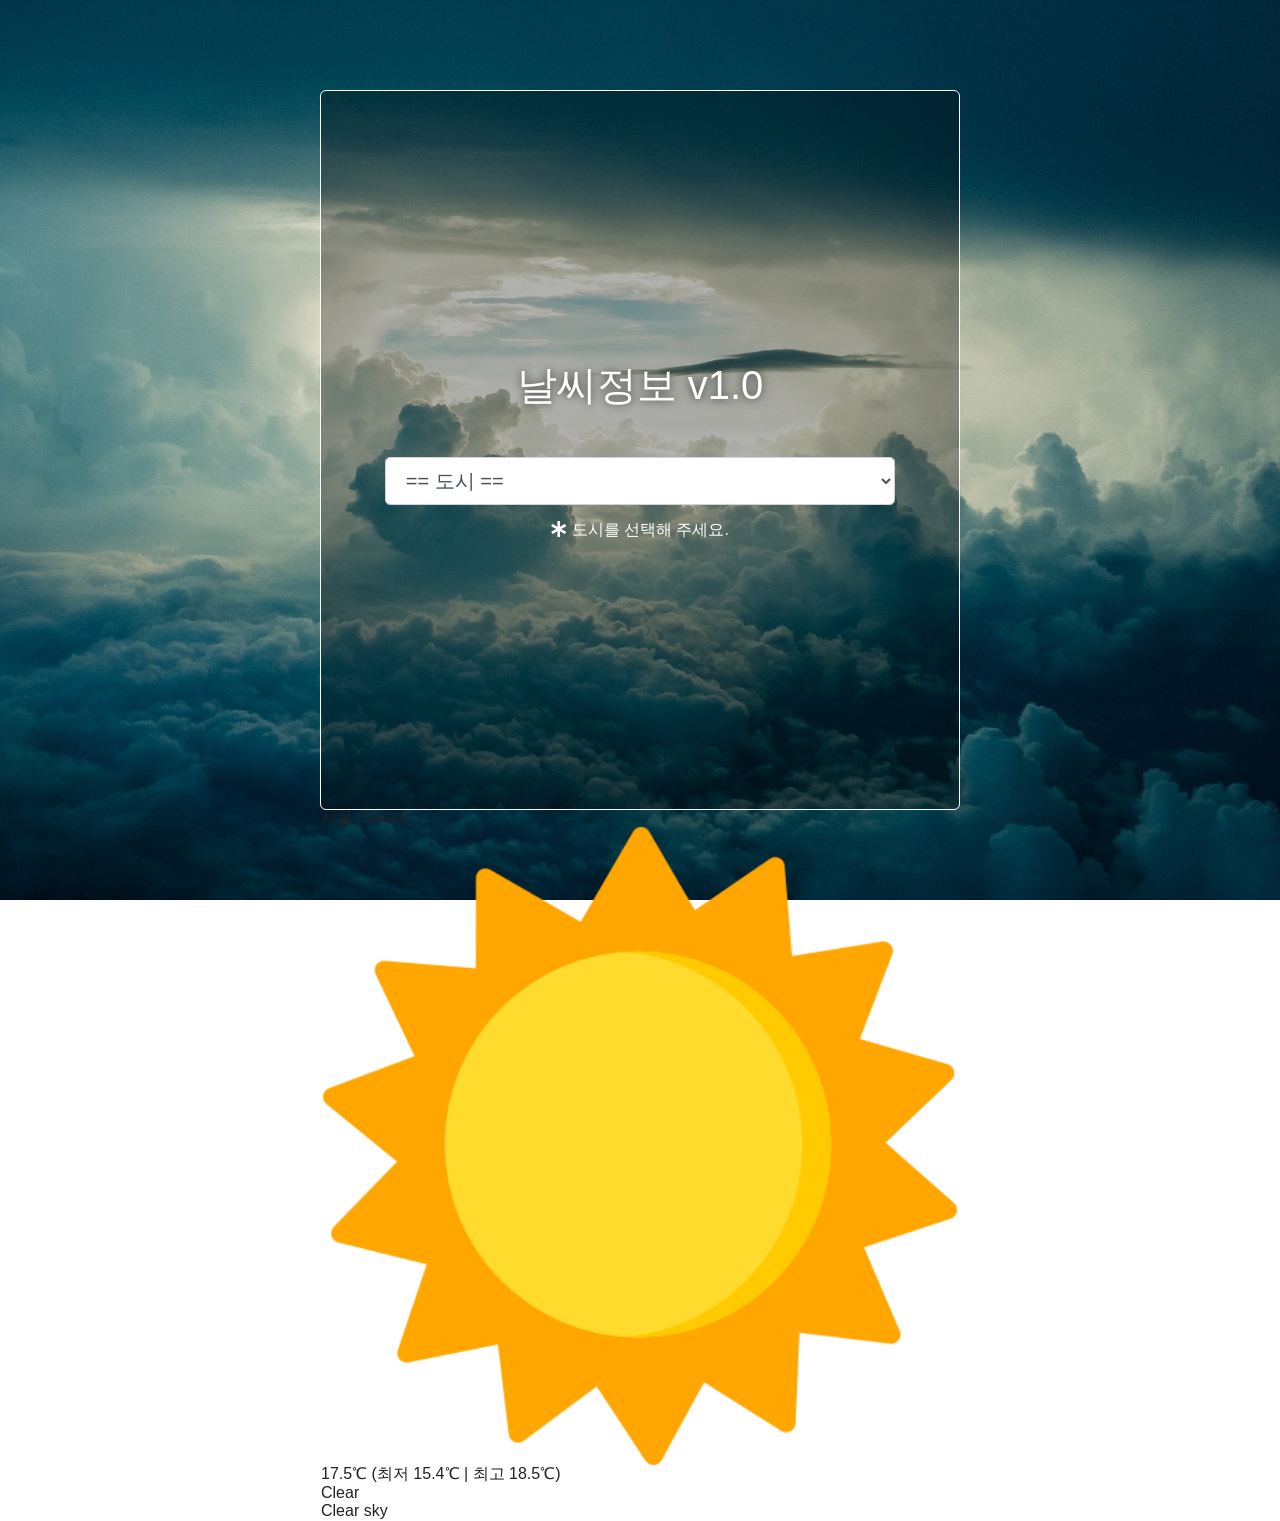
==== commit 2b90681c: "DAILY DESIGN" ====
--- a/public/html/weather.html
+++ b/public/html/weather.html
@@ -20,12 +20,23 @@
 			<div class="launch">
 				<h1>날씨정보 v1.0</h1>
 				<div class="citys form-group">
-					<select name="city" id="city" class="form-control form-control-lg">
-						<option value="111111">서울</option>
+					<select id="city" class="form-control form-control-lg">
+						<option value=""> == 도시 ==</option>
 					</select>
 				</div>
+				<p><i class="fas fa-asterisk"></i> 도시를 선택해 주세요.</p>
 			</div>
-			<div class="daily"></div>
+			<div class="daily">
+				<ul>
+					<li class="city"><span>서울</span> (<span>Seoul</span>)</li>
+					<li class="icon"><img src="../img/icon/01d.png" class="img"></li>
+					<li class="temp">
+						<span>17.5</span>℃ (최저 <span>15.4</span>℃ | 최고 <span>18.5</span>℃)
+					</li>
+					<li class="main">Clear</li>
+					<li class="desc">Clear sky</li>
+				</ul>
+			</div>
 			<div class="weekly"></div>
 		</div>
 	</div>
--- a/public/css/weather.css
+++ b/public/css/weather.css
@@ -1,6 +1,14 @@
 .wraps {width: 100%; height: 100%; background: url(../img/bg/01d.jpg) no-repeat center; background-size: cover; display: flex; justify-content: center; align-items: center;}
 .wrap {width: 90%; max-width: 640px; height: 80%; margin: auto; border: 1px solid #fff; border-radius: 6px; background-color: rgba(0,0,0,0.3);}
 
+/***** 런칭페이지 *****/
 .launch {width: 100%; height: 100%; display: flex; flex-direction: column; justify-content: center; align-items: center;}
 .launch > h1 {color: #fff; text-shadow: 0 0 10px rgba(0,0,0,0.7); margin-bottom: 3rem;}
-.launch > .citys {width: 80%; text-align: center;}+.launch > .citys {width: 80%; text-align: center;}
+.launch > p {color: #fff;}
+
+/***** 오늘의 날씨 *****/
+.daily {}
+
+
+/***** 주간날씨 *****/
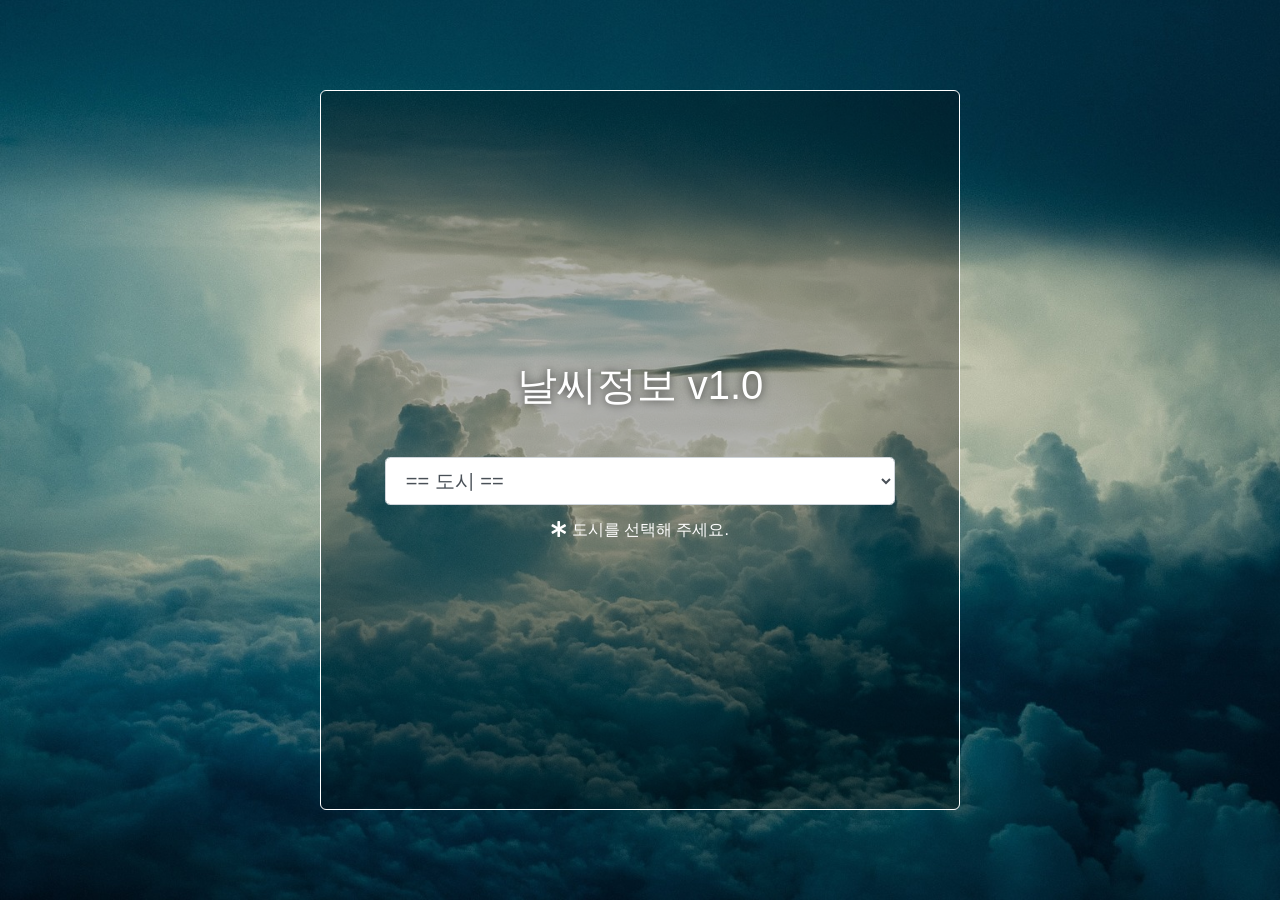
==== commit 1da8e278: "daily 완성" ====
--- a/public/html/weather.html
+++ b/public/html/weather.html
@@ -28,13 +28,16 @@
 			</div>
 			<div class="daily">
 				<ul>
-					<li class="city"><span>서울</span> (<span>Seoul</span>)</li>
-					<li class="icon"><img src="../img/icon/01d.png" class="img"></li>
+					<li class="city"><span></span> <span></span></li>
+					<li class="icon"><img src="" class="img"></li>
 					<li class="temp">
-						<span>17.5</span>℃ (최저 <span>15.4</span>℃ | 최고 <span>18.5</span>℃)
+						<span></span>℃ (최저 <span></span>℃ | 최고 <span></span>℃)
 					</li>
-					<li class="main">Clear</li>
-					<li class="desc">Clear sky</li>
+					<li class="main"></li>
+					<li class="desc"></li>
+					<li class="bts">
+						<button type="button" class="btn btn-success" id="bt_city">다른도시보기</button>
+					</li>
 				</ul>
 			</div>
 			<div class="weekly"></div>
--- a/public/css/weather.css
+++ b/public/css/weather.css
@@ -8,7 +8,17 @@
 .launch > p {color: #fff;}
 
 /***** 오늘의 날씨 *****/
-.daily {}
+.daily {width: 100%; height: 100%; display: none; justify-content: center; align-items: center;}
+.daily > ul {width: 80%; height: 80%; display: flex; flex-direction: column; text-align: center; color: #fff; justify-content: center; align-items: center;}
+.daily > ul > li {padding: 0.5rem;}
+.daily .city {font-size: 3rem;}
+.daily .city > span:nth-child(2) {font-size: 1.5rem; color:beige;}
+.daily .icon {max-width: 180px; padding: 1rem;}
+.daily .temp {font-size: 1.5rem;}
+.daily .temp > :not(:first-child) {font-size: 1.25rem;}
+.daily .main {font-size: 2rem;}
+.daily .desc {font-size: 1.5rem;}
+
 
 
 /***** 주간날씨 *****/
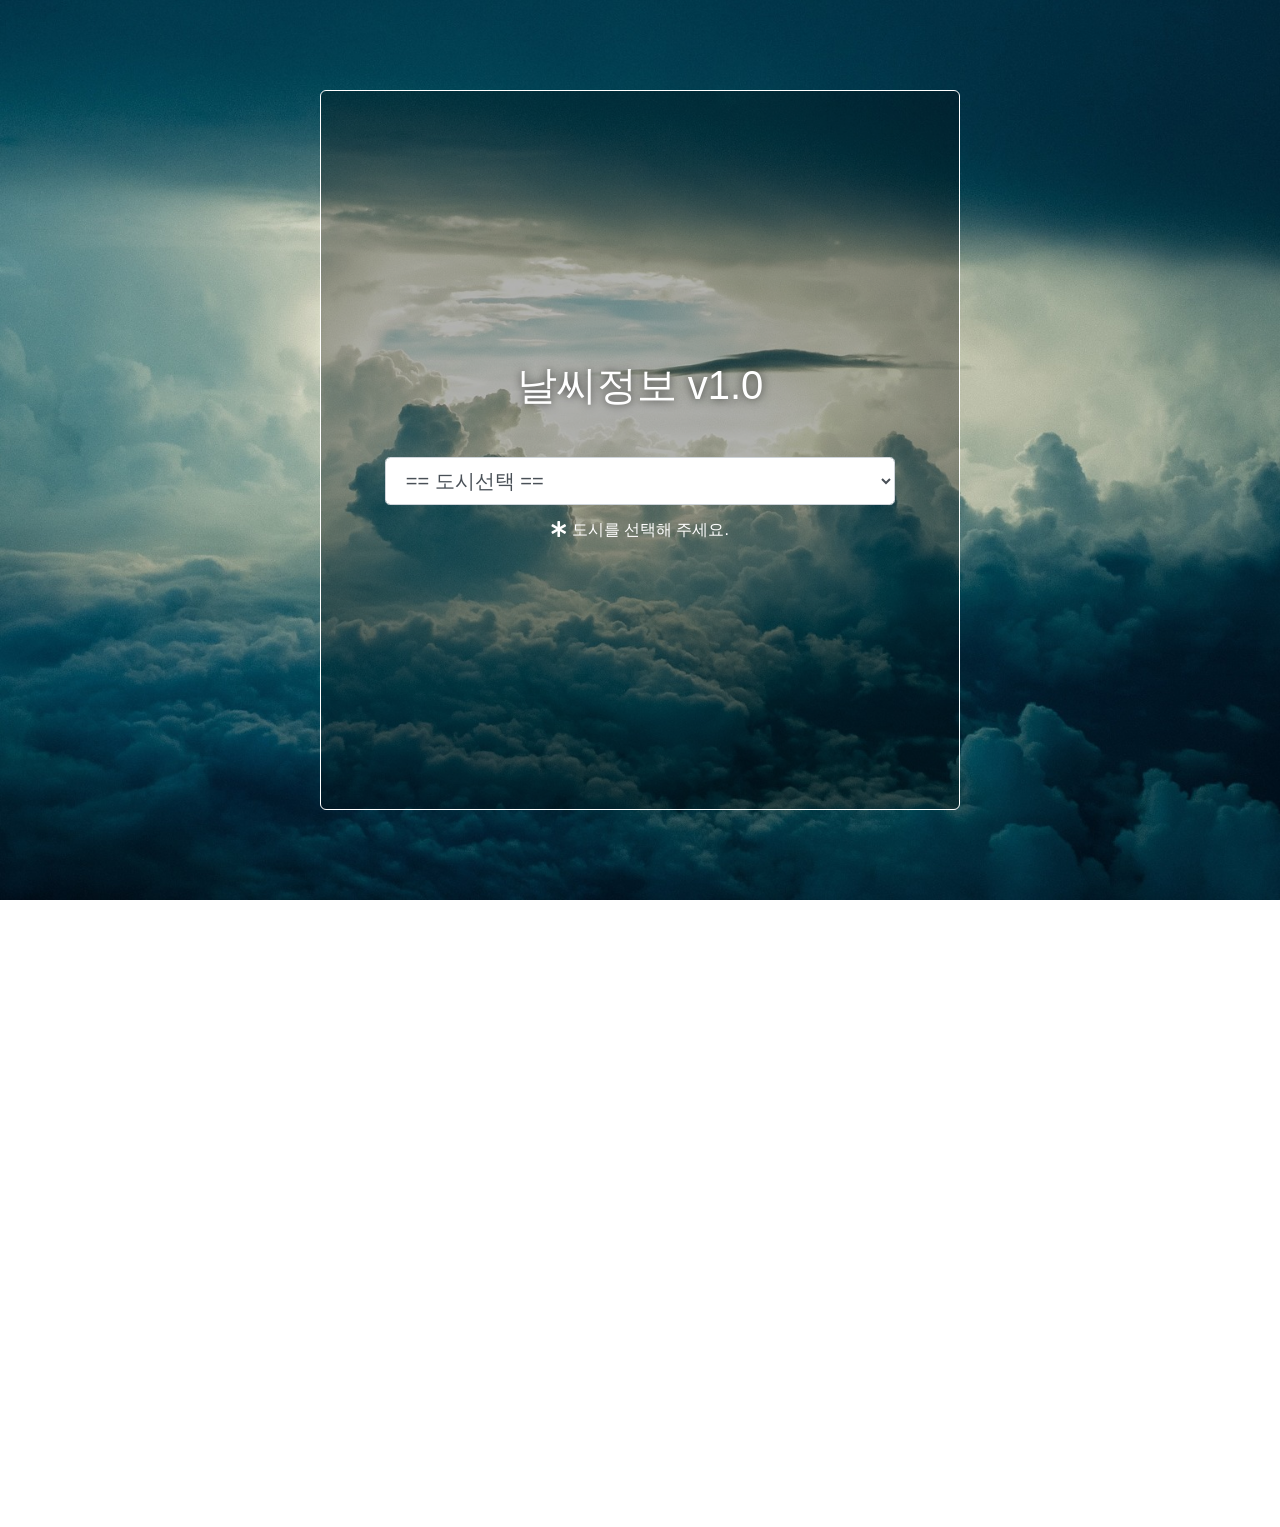
==== commit 164a5a3a: "weekly 시작" ====
--- a/public/html/weather.html
+++ b/public/html/weather.html
@@ -20,9 +20,7 @@
 			<div class="launch">
 				<h1>날씨정보 v1.0</h1>
 				<div class="citys form-group">
-					<select id="city" class="form-control form-control-lg">
-						<option value=""> == 도시 ==</option>
-					</select>
+					<select id="city" class="form-control form-control-lg"></select>
 				</div>
 				<p><i class="fas fa-asterisk"></i> 도시를 선택해 주세요.</p>
 			</div>
@@ -37,10 +35,13 @@
 					<li class="desc"></li>
 					<li class="bts">
 						<button type="button" class="btn btn-success" id="bt_city">다른도시보기</button>
+						<button type="button" class="btn btn-danger" id="bt_weekly">5일간 기상정보</button>
 					</li>
 				</ul>
 			</div>
-			<div class="weekly"></div>
+			<div class="weekly">
+				
+			</div>
 		</div>
 	</div>
 	<script src="../js/util.js"></script>
--- a/public/css/weather.css
+++ b/public/css/weather.css
@@ -1,5 +1,6 @@
 .wraps {width: 100%; height: 100%; background: url(../img/bg/01d.jpg) no-repeat center; background-size: cover; display: flex; justify-content: center; align-items: center;}
 .wrap {width: 90%; max-width: 640px; height: 80%; margin: auto; border: 1px solid #fff; border-radius: 6px; background-color: rgba(0,0,0,0.3);}
+.bts {margin-top: 2rem;}
 
 /***** 런칭페이지 *****/
 .launch {width: 100%; height: 100%; display: flex; flex-direction: column; justify-content: center; align-items: center;}
@@ -21,4 +22,7 @@
 
 
 
-/***** 주간날씨 *****/+/***** 주간날씨 *****/
+.weekly {width: 100%; height: 100%; display: flex; flex-direction: column; justify-content: flex-start;
+align-items: stretch; overflow-y: scroll;}
+.weekly > ul {padding: 3rem 1rem; border-bottom: 1px solid #888;}
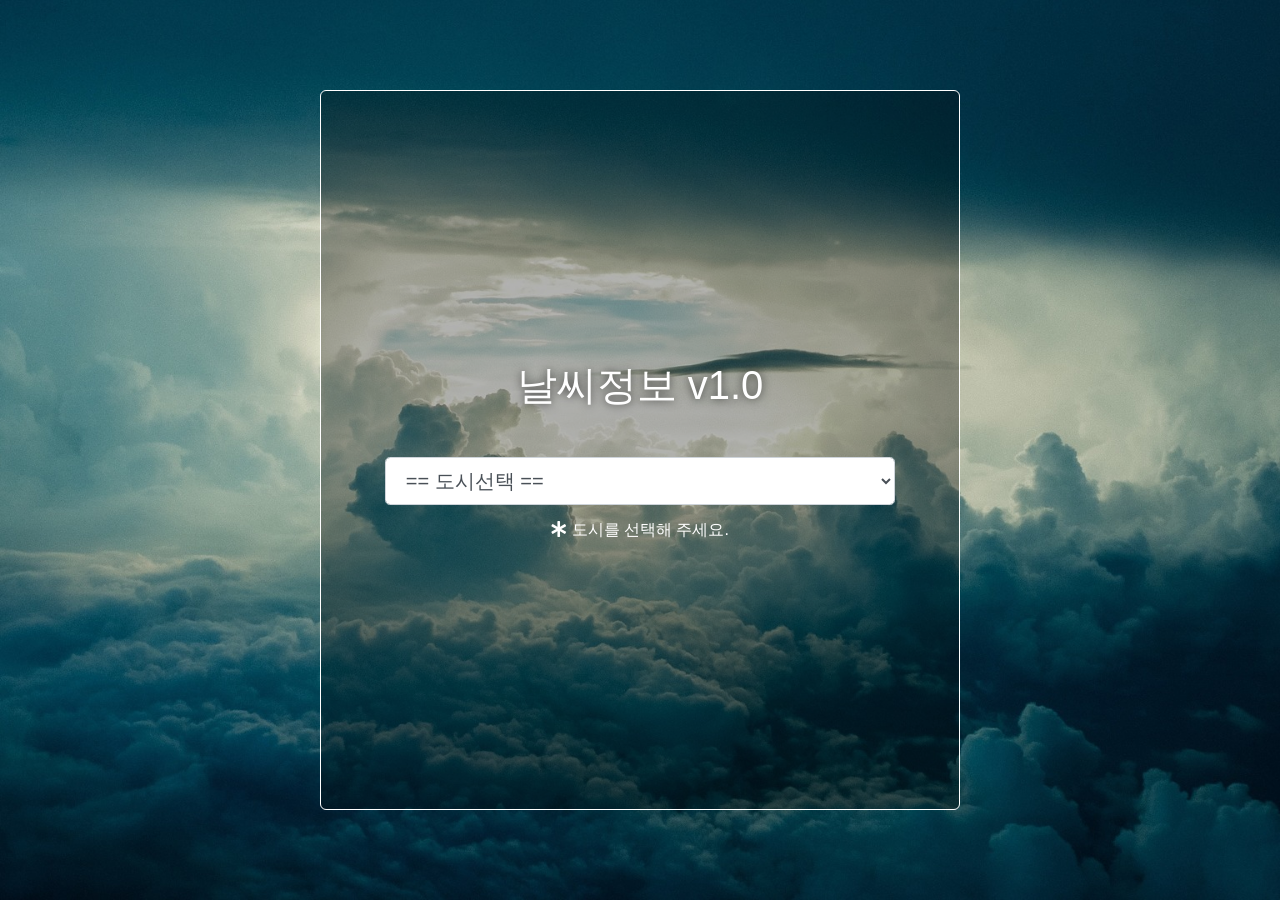
==== commit 9ab4156d: "forecast" ====
--- a/public/html/weather.html
+++ b/public/html/weather.html
@@ -39,9 +39,14 @@
 					</li>
 				</ul>
 			</div>
-			<div class="weekly">
-				
-			</div>
+			<ul class="weekly">
+				<li class="city"><span></span> <span></span></li>
+				<li class="forecast"></li>
+				<li class="bts">
+					<button type="button" class="btn btn-success" id="bt_city">다른도시보기</button>
+					<button type="button" class="btn btn-danger" id="bt_daily">현재기상정보</button>
+				</li>
+			</ul>
 		</div>
 	</div>
 	<script src="../js/util.js"></script>
--- a/public/css/weather.css
+++ b/public/css/weather.css
@@ -21,8 +21,12 @@
 .daily .desc {font-size: 1.5rem;}
 
 
-
 /***** 주간날씨 *****/
-.weekly {width: 100%; height: 100%; display: flex; flex-direction: column; justify-content: flex-start;
-align-items: stretch; overflow-y: scroll;}
-.weekly > ul {padding: 3rem 1rem; border-bottom: 1px solid #888;}+.weekly {width: 100%; height: 100%; display: none; flex-direction: column; text-align: center; color: #fff; justify-content: center; align-items: center;}
+.weekly > li {width: 90%; padding: 0.5rem;}
+.weekly > .city {font-size: 3rem;}
+.weekly > .city > span:nth-child(2) {font-size: 1.5rem; color:beige;}
+.weekly > .forecast {height: 60%; flex-direction: column; justify-content: flex-start; align-items: stretch; overflow-y: scroll; background-color: rgba(255,255,255, 0.7);}
+.weekly > .forecast > ul {width: 100%; border-bottom: 1px solid #888; display: flex;}
+.weekly > .forecast > ul > :nth-child(1) {flex: 1 1 25%; padding: 1rem;}
+.weekly > .forecast > ul > :nth-child(2) {flex: 1 1 75%; padding: 1rem;}
